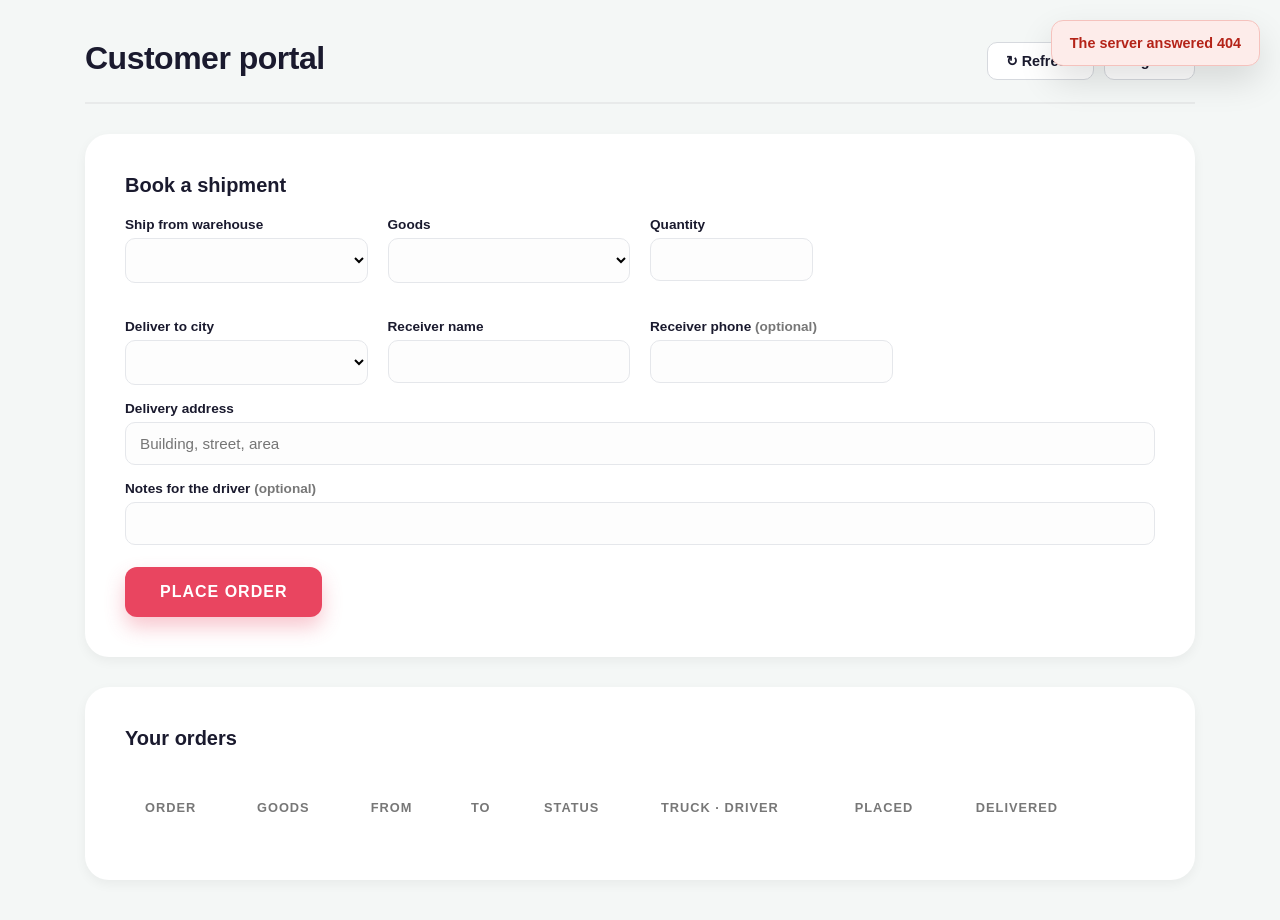
==== web/customer.html @ be1b3245 "Multi-warehouse redesign: orders, trips and logins in SQLite; real sign-up for managers, drivers and" ====
<!DOCTYPE html>
<html lang="en">
<head>
    <meta charset="UTF-8">
    <meta name="viewport" content="width=device-width, initial-scale=1.0">
    <title>Logistics ERP | Customer</title>
    <link rel="stylesheet" href="style.css">
    <style>
        .page { max-width: 1150px; margin: 0 auto; padding: 40px 20px; }
        .header { display: flex; justify-content: space-between; align-items: center; gap: 16px; border-bottom: 2px solid rgba(0,0,0,0.05); padding-bottom: 20px; margin-bottom: 30px; flex-wrap: wrap; }
        .header h1 { font-size: 2rem; color: var(--primary-dark); }
        .header p { margin-top: 5px; color: var(--text-muted); }
        .actions { display: flex; gap: 10px; }
        .results-section + .results-section { margin-top: 30px; }
        .quantity-row { display: flex; gap: 10px; align-items: center; }
        .quantity-row input { flex: 1; }
        .unit { font-weight: 700; color: var(--primary-dark); min-width: 70px; }
        .preview { font-weight: 700; color: var(--accent-red); }
        td { padding: 14px 16px; }
    </style>
</head>
<body>
    <div class="page">
        <header class="header">
            <div>
                <h1 id="company">Customer portal</h1>
                <p id="contact"></p>
            </div>
            <div class="actions">
                <button class="btn-secondary" id="refresh">↻ Refresh</button>
                <button class="btn-secondary" id="logout">Log out</button>
            </div>
        </header>

        <div class="results-section">
            <div class="section-head"><h2>Book a shipment</h2></div>
            <form id="order-form">
                <div class="form-grid">
                    <div class="field"><label for="o-warehouse">Ship from warehouse</label><select id="o-warehouse" required></select></div>
                    <div class="field"><label for="o-goods">Goods</label><select id="o-goods" required></select></div>
                    <div class="field">
                        <label for="o-quantity">Quantity</label>
                        <div class="quantity-row"><input id="o-quantity" type="number" min="0" step="1" required><span class="unit" id="o-unit"></span></div>
                        <span class="hint" id="o-preview"></span>
                    </div>
                    <div class="field wide"><span class="hint" id="o-handling"></span></div>
                    <div class="field"><label for="o-destination">Deliver to city</label><select id="o-destination" required></select></div>
                    <div class="field"><label for="o-receiver">Receiver name</label><input id="o-receiver" required maxlength="80"></div>
                    <div class="field"><label for="o-phone">Receiver phone <span class="muted">(optional)</span></label><input id="o-phone" type="tel" maxlength="20"></div>
                    <div class="field wide"><label for="o-address">Delivery address</label><input id="o-address" required maxlength="200" placeholder="Building, street, area"></div>
                    <div class="field wide"><label for="o-notes">Notes for the driver <span class="muted">(optional)</span></label><input id="o-notes" maxlength="300"></div>
                </div>
                <button class="btn-primary" type="submit" style="margin-top: 22px;">Place order</button>
                <div id="order-result"></div>
            </form>
        </div>

        <div class="results-section">
            <div class="section-head"><h2 id="orders-title">Your orders</h2></div>
            <div class="table-wrap">
                <table>
                    <thead><tr><th>Order</th><th>Goods</th><th>From</th><th>To</th><th>Status</th><th>Truck · driver</th><th>Placed</th><th>Delivered</th><th></th></tr></thead>
                    <tbody id="orders-body"></tbody>
                </table>
            </div>
        </div>
    </div>

    <script src="app.js"></script>
    <script>
        const $ = id => document.getElementById(id);
        const E = App.escape;
        let catalog = null, data = null;

        const selectedGoods = () => catalog.goods.find(g => g.code === $('o-goods').value);
        const selectedWarehouse = () => catalog.warehouses.find(w => String(w.id) === $('o-warehouse').value);

        // The goods type decides the unit (bags, bales, tonnes, cartons) and how kg and m³ follow from the quantity
        function updateGoods() {
            const goods = selectedGoods();
            if (!goods) return;
            $('o-unit').textContent = goods.unit + 's';
            $('o-quantity').step = goods.unit === 'tonne' ? '0.1' : '1';
            $('o-handling').textContent = `${goods.kg_per_unit} kg and ${goods.m3_per_unit} m³ per ${goods.unit} · travels in: ${goods.body_types.join(' or ')} trucks · ${goods.handling}`;
            updatePreview();
        }

        function updatePreview() {
            const goods = selectedGoods(), amount = Number($('o-quantity').value);
            $('o-preview').innerHTML = goods && amount > 0
                ? `<span class="preview">= ${App.formatNumber(amount * goods.kg_per_unit)} kg · ${App.formatNumber(amount * goods.m3_per_unit, 1)} m³</span>`
                : '';
        }

        // The destination can't be the warehouse's own city
        function updateDestinations() {
            const warehouse = selectedWarehouse(), current = $('o-destination').value;
            const cities = catalog.cities.filter(c => !warehouse || c !== warehouse.city);
            App.fillSelect($('o-destination'), cities, c => c, c => c, 'Choose a city');
            if (cities.includes(current)) $('o-destination').value = current;
        }

        async function load() {
            data = await App.api('/api/customer/dashboard');
            const company = data.company || {};
            $('company').textContent = company.name || 'Customer portal';
            $('contact').textContent = `${data.user.full_name} · ${company.city || ''}`;
            document.title = `${company.name || 'Customer'} | Logistics ERP`;
            renderOrders();
        }

        function renderOrders() {
            const orders = data.orders;
            $('orders-title').textContent = orders.length ? `Your orders (${orders.length})` : 'Your orders';
            $('orders-body').innerHTML = orders.length ? orders.map(o => `
                <tr>
                    <td><strong>#${o.id}</strong></td>
                    <td>${E(App.quantity(o.quantity, o.goods.unit))}<div class="hint">${E(o.goods.name)} · ${App.formatNumber(o.weight_kg)} kg</div></td>
                    <td>${E(o.warehouse.code)}<div class="hint">${E(o.warehouse.city)}</div></td>
                    <td>${E(o.destination_city)}<div class="hint">${E(o.receiver_name)}</div></td>
                    <td>${App.badge(o.status)}</td>
                    <td class="small">${o.trip ? `${E(o.trip.truck_plate)}<div class="hint">${E(o.trip.driver_name)} · ${App.formatNumber(o.trip.distance_km)} km</div>` : '—'}</td>
                    <td class="small">${App.formatDate(o.created_at)}</td>
                    <td class="small">${App.formatDate(o.delivered_at)}</td>
                    <td>${o.status === 'pending' ? `<button class="btn-secondary btn-small btn-danger" data-cancel="${o.id}">Cancel</button>` : ''}</td>
                </tr>`).join('') : '<tr><td colspan="9" class="empty">No orders yet. Book your first shipment above.</td></tr>';
        }

        $('orders-body').addEventListener('click', event => {
            const button = event.target.closest('[data-cancel]');
            if (!button) return;
            const id = Number(button.dataset.cancel);
            if (!confirm(`Cancel order #${id}?`)) return;
            App.busy(button, async () => {
                await App.api('/api/customer/orders/cancel', { order_id: id });
                App.notify(`Order #${id} cancelled`);
                await load();
            });
        });

        $('order-form').addEventListener('submit', event => {
            event.preventDefault();
            const button = event.target.querySelector('button[type=submit]');
            App.busy(button, async () => {
                const result = await App.api('/api/customer/orders', {
                    warehouse_id: $('o-warehouse').value, goods_code: $('o-goods').value, quantity: $('o-quantity').value,
                    destination_city: $('o-destination').value, delivery_address: $('o-address').value,
                    receiver_name: $('o-receiver').value, receiver_phone: $('o-phone').value, notes: $('o-notes').value,
                });
                $('order-result').innerHTML = `<p class="notice">Order <strong>#${result.id}</strong> placed:
                    ${App.formatNumber(result.weight_kg)} kg, ${App.formatNumber(result.volume_m3, 1)} m³.
                    Route ${result.path.map(E).join(' → ')} (${App.formatNumber(result.distance_km)} km). It waits for the warehouse to dispatch a truck.</p>`;
                ['o-quantity', 'o-receiver', 'o-phone', 'o-address', 'o-notes'].forEach(id => { $(id).value = ''; });
                updatePreview();
                await load();
            });
        });

        $('o-goods').addEventListener('change', updateGoods);
        $('o-quantity').addEventListener('input', updatePreview);
        $('o-warehouse').addEventListener('change', updateDestinations);
        $('logout').addEventListener('click', App.logout);
        $('refresh').addEventListener('click', event => App.busy(event.target, load));

        (async () => {
            try {
                catalog = await App.api('/api/catalog');
                App.fillSelect($('o-warehouse'), catalog.warehouses, w => w.id, w => `${w.code} · ${w.name} (${w.city})`);
                App.fillSelect($('o-goods'), catalog.goods, g => g.code, g => g.name);
                await load();
                // Start with the warehouse in the customer's own city, if there is one
                const local = catalog.warehouses.find(w => data.company && w.city === data.company.city);
                if (local) $('o-warehouse').value = String(local.id);
                updateDestinations();
                updateGoods();
            } catch (error) {
                App.notify(error.message, 'error');
            }
        })();
        setInterval(() => { if (!document.hidden && data) load().catch(() => {}); }, 30000);
    </script>
</body>
</html>
---- web/style.css ----
/* --- Global Variables & Advanced Reset --- */
:root {
    --primary-dark: #1a1a2e;
    --sidebar-bg: #16213e;
    --accent-red: #e94560;
    --accent-glow: rgba(233, 69, 96, 0.3);
    --bg-light: #f4f7f6;
    --glass-white: rgba(255, 255, 255, 0.85);
    --text-main: #333;
    --text-muted: #777;
    --success-green: #27ae60;
    --shadow-sm: 0 4px 12px rgba(0, 0, 0, 0.05);
    --shadow-lg: 0 15px 35px rgba(0, 0, 0, 0.12);
    --transition: all 0.4s cubic-bezier(0.165, 0.84, 0.44, 1);
}

* {
    margin: 0;
    padding: 0;
    box-sizing: border-box;
    transition: var(--transition);
}

body {
    font-family: 'Inter', 'Segoe UI', Helvetica, Arial, sans-serif;
    background-color: var(--bg-light);
    color: var(--text-main);
    overflow-x: hidden;
}

/* --- Layout Structure --- */
.container {
    display: flex;
    min-height: 100vh;
}

/* --- Sidebar Navigation (Glassmorphism Sidebar) --- */
.sidebar {
    width: 280px;
    background: linear-gradient(180deg, var(--sidebar-bg) 0%, var(--primary-dark) 100%);
    color: white;
    padding: 40px 25px;
    display: flex;
    flex-direction: column;
    position: fixed;
    height: 100vh;
    box-shadow: 4px 0 25px rgba(0,0,0,0.2);
    z-index: 100;
}

.sidebar h2 {
    font-size: 1.4rem;
    color: var(--accent-red);
    text-transform: uppercase;
    letter-spacing: 2px;
    margin-bottom: 50px;
    text-align: center;
    text-shadow: 0 0 10px var(--accent-glow);
}

.sidebar ul {
    list-style: none;
}

.nav-item {
    padding: 16px 20px;
    margin-bottom: 12px;
    border-radius: 12px;
    cursor: pointer;
    font-weight: 500;
    display: flex;
    align-items: center;
    color: #a2a8d3;
    border: 1px solid transparent;
}

.nav-item:hover {
    background: rgba(255, 255, 255, 0.05);
    color: white;
    transform: translateX(8px);
    border-color: rgba(255, 255, 255, 0.1);
}

.nav-item.active {
    background: var(--accent-red);
    color: white;
    box-shadow: 0 8px 20px var(--accent-glow);
}

.mentor-note {
    margin-top: auto;
    background: rgba(233, 69, 96, 0.05);
    padding: 20px;
    border-radius: 15px;
    font-size: 0.85rem;
    border: 1px solid rgba(233, 69, 96, 0.2);
    line-height: 1.5;
}

/* --- Main Content Area --- */
.content {
    flex: 1;
    min-width: 0; /* lets the column shrink on small screens; wide tables then scroll inside .table-wrap */
    margin-left: 280px; /* Offset for fixed sidebar */
    padding: 50px;
    max-width: 1300px;
}

header {
    margin-bottom: 50px;
    display: flex;
    justify-content: space-between;
    align-items: center;
}

header h1 {
    font-size: 2.2rem;
    font-weight: 800;
    color: var(--primary-dark);
    letter-spacing: -0.5px;
}

/* --- View Sections Animations --- */
.view-section {
    animation: reveal 0.7s cubic-bezier(0.19, 1, 0.22, 1) forwards;
}

@keyframes reveal {
    from { opacity: 0; transform: translateY(40px); }
    to { opacity: 1; transform: translateY(0); }
}

/* --- Stats Cards (Glassmorphism Effect) --- */
.stats-grid {
    display: grid;
    grid-template-columns: repeat(auto-fit, minmax(300px, 1fr));
    gap: 30px;
    margin-bottom: 50px;
}

.stat-card {
    background: var(--glass-white);
    backdrop-filter: blur(12px);
    -webkit-backdrop-filter: blur(12px);
    padding: 30px;
    border-radius: 24px;
    border: 1px solid rgba(255, 255, 255, 0.4);
    box-shadow: var(--shadow-sm);
    text-align: left;
    position: relative;
    overflow: hidden;
}

.stat-card::after {
    content: '';
    position: absolute;
    top: 0; left: 0; width: 100%; height: 4px;
    background: var(--accent-red);
    opacity: 0;
    transition: 0.3s;
}

.stat-card:hover {
    transform: translateY(-10px);
    box-shadow: var(--shadow-lg);
}

.stat-card:hover::after {
    opacity: 1;
}

.stat-card h3 {
    font-size: 0.95rem;
    color: var(--text-muted);
    margin-bottom: 12px;
    text-transform: uppercase;
    letter-spacing: 1px;
}

.stat-value {
    font-size: 2.8rem;
    font-weight: 900;
    color: var(--primary-dark);
    margin-bottom: 8px;
}

.trend {
    font-size: 0.9rem;
    color: var(--success-green);
    font-weight: 700;
    display: flex;
    align-items: center;
    gap: 5px;
}

/* --- Tables & Modern Lists --- */
.results-section {
    background: white;
    padding: 40px;
    border-radius: 24px;
    box-shadow: var(--shadow-sm);
}

table {
    width: 100%;
    border-collapse: separate;
    border-spacing: 0 10px;
    margin-top: 25px;
}

th {
    text-align: left;
    padding: 15px 20px;
    color: var(--text-muted);
    font-weight: 600;
    text-transform: uppercase;
    font-size: 0.8rem;
    letter-spacing: 1px;
}

td {
    padding: 20px;
    background: #fcfcfc;
    border-top: 1px solid #f0f0f0;
    border-bottom: 1px solid #f0f0f0;
}

td:first-child { border-left: 1px solid #f0f0f0; border-radius: 12px 0 0 12px; }
td:last-child { border-right: 1px solid #f0f0f0; border-radius: 0 12px 12px 0; }

tr:hover td {
    background: #fff;
    border-color: var(--accent-red);
}

.tag {
    background: rgba(39, 174, 96, 0.1);
    color: var(--success-green);
    padding: 6px 16px;
    border-radius: 30px;
    font-size: 0.75rem;
    font-weight: 800;
}

/* --- Algorithm Analysis (The Verdict) --- */
.verdict-box {
    margin-top: 35px;
    background: linear-gradient(135deg, var(--primary-dark) 0%, #2a2a4e 100%);
    color: white;
    padding: 30px;
    border-radius: 20px;
    text-align: center;
    position: relative;
    border-left: 6px solid var(--accent-red);
    box-shadow: 0 12px 24px rgba(0,0,0,0.2);
}

.comparison-grid {
    display: grid;
    grid-template-columns: 1fr 1fr;
    gap: 30px;
    margin-top: 30px;
}

.comp-card {
    background: #fff;
    padding: 30px;
    border-radius: 18px;
    border: 1px solid #eee;
    transition: 0.3s;
}

.comp-card.best {
    border: 2.5px solid var(--accent-red);
    background: #fffafa;
}

.dist {
    font-size: 2.4rem;
    font-weight: 900;
    display: block;
    color: var(--primary-dark);
    margin: 15px 0;
}

.comp-card.best .dist {
    color: var(--accent-red);
}

/* --- Buttons --- */
.btn-primary {
    background: var(--accent-red);
    color: white;
    border: none;
    padding: 16px 35px;
    border-radius: 12px;
    cursor: pointer;
    font-weight: 700;
    font-size: 1rem;
    box-shadow: 0 10px 20px var(--accent-glow);
    text-transform: uppercase;
    letter-spacing: 1px;
}

.btn-primary:hover {
    background: #c72c41;
    transform: translateY(-3px) scale(1.02);
    box-shadow: 0 15px 30px var(--accent-glow);
}

/* --- Custom Scrollbar --- */
::-webkit-scrollbar { width: 8px; }
::-webkit-scrollbar-track { background: var(--bg-light); }
::-webkit-scrollbar-thumb { 
    background: #ccc; 
    border-radius: 10px; 
}
::-webkit-scrollbar-thumb:hover { background: var(--accent-red); }

/* --- Shared components: badges, forms, notifications --- */
.badge {
    display: inline-block;
    padding: 5px 12px;
    border-radius: 30px;
    font-size: 0.75rem;
    font-weight: 700;
    white-space: nowrap;
}
.badge-ok { background: rgba(39, 174, 96, 0.12); color: #1e8449; }
.badge-info { background: rgba(52, 152, 219, 0.12); color: #1f6fa8; }
.badge-warn { background: rgba(243, 156, 18, 0.15); color: #b9770e; }
.badge-muted { background: #eef0f2; color: #6b7280; }

.toast-area {
    position: fixed;
    top: 20px;
    right: 20px;
    z-index: 1000;
    display: flex;
    flex-direction: column;
    gap: 10px;
    max-width: 420px;
}
.toast {
    padding: 14px 18px;
    border-radius: 12px;
    font-weight: 600;
    font-size: 0.9rem;
    cursor: pointer;
    box-shadow: var(--shadow-lg);
    background: #e8f8ef;
    color: #1e8449;
    border: 1px solid #b7e4c7;
}
.toast-error { background: #fdecea; color: #b42318; border-color: #f5c2bd; }
.toast-info { background: #eaf3fb; color: #1f6fa8; border-color: #bcd9f0; }

.section-head {
    display: flex;
    justify-content: space-between;
    align-items: center;
    gap: 16px;
    flex-wrap: wrap;
}
.section-head h2 { font-size: 1.25rem; color: var(--primary-dark); }

.form-grid {
    display: grid;
    grid-template-columns: repeat(auto-fit, minmax(220px, 1fr));
    gap: 16px 20px;
    margin-top: 20px;
}
.field { display: flex; flex-direction: column; gap: 6px; }
.field.wide { grid-column: 1 / -1; }
.field label { font-weight: 600; font-size: 0.85rem; color: var(--primary-dark); }
.field input, .field select, .field textarea {
    padding: 12px 14px;
    border: 1.5px solid #e5e7eb;
    border-radius: 10px;
    font-size: 0.95rem;
    font-family: inherit;
    background: #fdfdfd;
    width: 100%;
}
.field input:focus, .field select:focus, .field textarea:focus { outline: none; border-color: var(--accent-red); background: #fff; }
.hint { font-size: 0.8rem; color: var(--text-muted); line-height: 1.4; }

.btn-secondary {
    background: #fff;
    color: var(--primary-dark);
    border: 1.5px solid #d6d9de;
    padding: 10px 18px;
    border-radius: 10px;
    cursor: pointer;
    font-weight: 600;
    font-size: 0.9rem;
}
.btn-secondary:hover { border-color: var(--accent-red); color: var(--accent-red); }
.btn-small { padding: 6px 12px; font-size: 0.8rem; border-radius: 8px; }
.btn-danger { color: #b42318; }
button:disabled { opacity: 0.55; cursor: wait; }

.muted { color: var(--text-muted); }
.small { font-size: 0.82rem; }
.empty { padding: 40px; text-align: center; color: #9aa0a6; font-style: italic; }
.table-wrap { overflow-x: auto; }
.route { font-size: 0.85rem; color: #4b5563; }
.notice {
    margin-top: 18px;
    padding: 14px 18px;
    border-radius: 12px;
    background: #f6f7fb;
    border: 1px solid #e5e7eb;
    font-size: 0.9rem;
    line-height: 1.6;
}

/* Small screens: the sidebar shrinks to its icons (labels and the user card are hidden) */
@media (max-width: 992px) {
    .sidebar { width: 80px; padding: 20px 10px; }
    .sidebar h2, .sidebar .nav-item .label, .sidebar .sidebar-info, .mentor-note { display: none; }
    .nav-item { justify-content: center; }
    .content { margin-left: 80px; padding: 30px 20px; }
    header h1 { font-size: 1.6rem; }
    .results-section { padding: 24px 18px; }
}
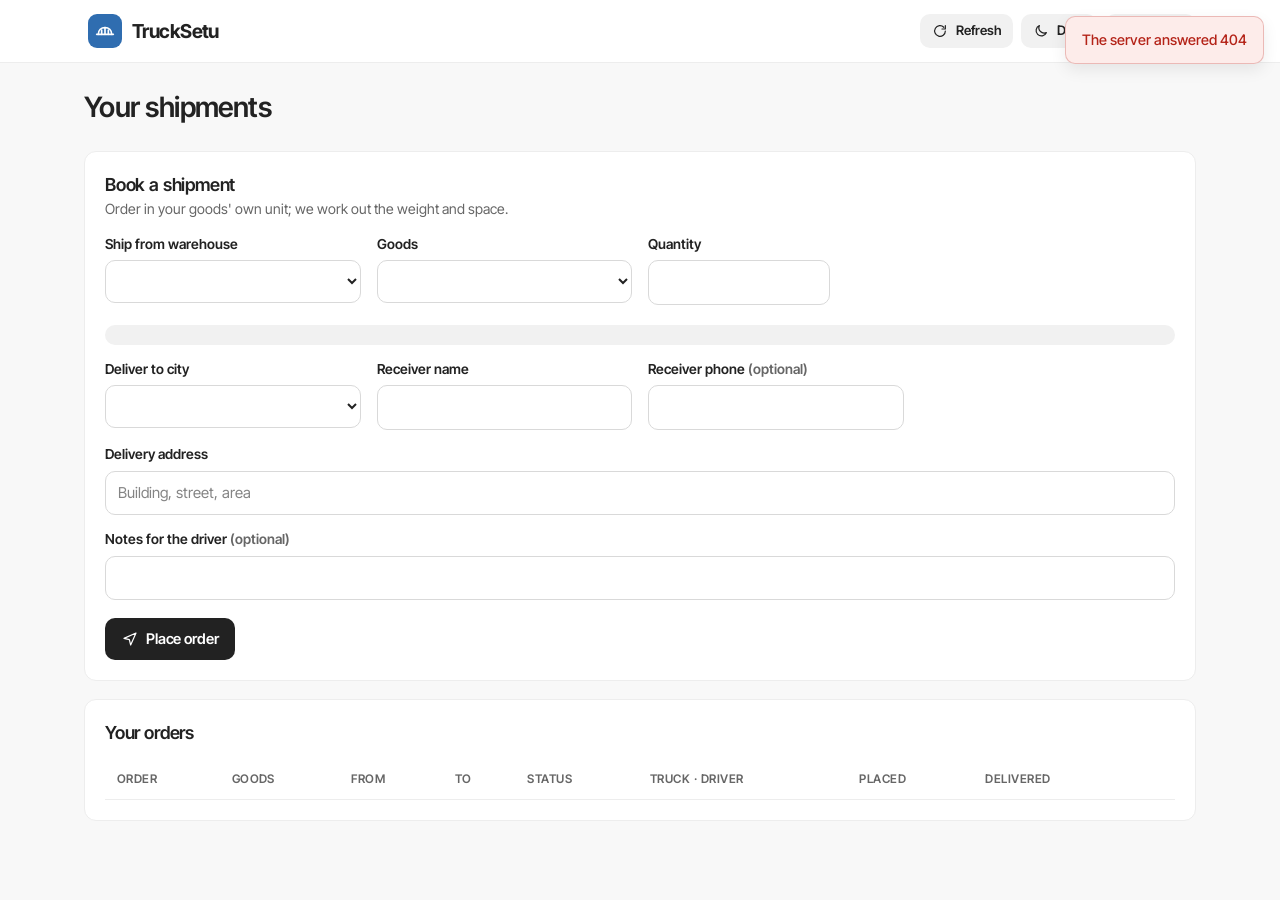
==== commit a64788c3: "Restyle as TruckSetu: Inter Tight, black and white with a blue accent, rounded boxes, line icons, da" ====
--- a/web/customer.html
+++ b/web/customer.html
@@ -3,37 +3,37 @@
 <head>
     <meta charset="UTF-8">
     <meta name="viewport" content="width=device-width, initial-scale=1.0">
-    <title>Logistics ERP | Customer</title>
+    <title>TruckSetu | Customer</title>
+    <script>try { if (localStorage.getItem('trucksetu-theme') === 'dark') document.documentElement.dataset.theme = 'dark'; } catch (e) {}</script>
+    <link rel="preconnect" href="https://fonts.googleapis.com">
+    <link rel="preconnect" href="https://fonts.gstatic.com" crossorigin>
+    <link rel="stylesheet" href="https://fonts.googleapis.com/css2?family=Inter+Tight:wght@400;500;600;700&display=swap">
     <link rel="stylesheet" href="style.css">
     <style>
-        .page { max-width: 1150px; margin: 0 auto; padding: 40px 20px; }
-        .header { display: flex; justify-content: space-between; align-items: center; gap: 16px; border-bottom: 2px solid rgba(0,0,0,0.05); padding-bottom: 20px; margin-bottom: 30px; flex-wrap: wrap; }
-        .header h1 { font-size: 2rem; color: var(--primary-dark); }
-        .header p { margin-top: 5px; color: var(--text-muted); }
-        .actions { display: flex; gap: 10px; }
-        .results-section + .results-section { margin-top: 30px; }
         .quantity-row { display: flex; gap: 10px; align-items: center; }
-        .quantity-row input { flex: 1; }
-        .unit { font-weight: 700; color: var(--primary-dark); min-width: 70px; }
-        .preview { font-weight: 700; color: var(--accent-red); }
-        td { padding: 14px 16px; }
+        .quantity-row input { flex: 1; min-width: 0; }
+        .unit { font-weight: 600; min-width: 64px; }
+        .preview { font-weight: 600; color: var(--blue); }
+        .goods-note { background: var(--box); border-radius: var(--radius); padding: 10px 12px; }
     </style>
 </head>
 <body>
-    <div class="page">
-        <header class="header">
-            <div>
-                <h1 id="company">Customer portal</h1>
-                <p id="contact"></p>
+    <header class="topbar">
+        <div class="topbar-inner">
+            <a class="brand" href="/customer.html"><span class="brand-mark"><svg class="icon" aria-hidden="true"><use href="#i-bridge"/></svg></span><span class="brand-name">TruckSetu</span></a>
+            <div class="topbar-actions">
+                <button class="btn btn-secondary btn-small" id="refresh"><svg class="icon" aria-hidden="true"><use href="#i-refresh"/></svg>Refresh</button>
+                <button class="btn btn-secondary btn-small" data-theme-toggle></button>
+                <button class="btn btn-secondary btn-small" id="logout"><svg class="icon" aria-hidden="true"><use href="#i-logout"/></svg>Log out</button>
             </div>
-            <div class="actions">
-                <button class="btn-secondary" id="refresh">↻ Refresh</button>
-                <button class="btn-secondary" id="logout">Log out</button>
-            </div>
-        </header>
+        </div>
+    </header>
 
-        <div class="results-section">
-            <div class="section-head"><h2>Book a shipment</h2></div>
+    <main class="page-wrap">
+        <div class="page-head"><div><h1 id="company">Your shipments</h1><p id="contact"></p></div></div>
+
+        <section class="panel">
+            <div class="panel-head"><div><h2>Book a shipment</h2><p>Order in your goods' own unit; we work out the weight and space.</p></div></div>
             <form id="order-form">
                 <div class="form-grid">
                     <div class="field"><label for="o-warehouse">Ship from warehouse</label><select id="o-warehouse" required></select></div>
@@ -43,28 +43,28 @@
                         <div class="quantity-row"><input id="o-quantity" type="number" min="0" step="1" required><span class="unit" id="o-unit"></span></div>
                         <span class="hint" id="o-preview"></span>
                     </div>
-                    <div class="field wide"><span class="hint" id="o-handling"></span></div>
+                    <div class="field wide"><span class="hint goods-note" id="o-handling"></span></div>
                     <div class="field"><label for="o-destination">Deliver to city</label><select id="o-destination" required></select></div>
                     <div class="field"><label for="o-receiver">Receiver name</label><input id="o-receiver" required maxlength="80"></div>
                     <div class="field"><label for="o-phone">Receiver phone <span class="muted">(optional)</span></label><input id="o-phone" type="tel" maxlength="20"></div>
                     <div class="field wide"><label for="o-address">Delivery address</label><input id="o-address" required maxlength="200" placeholder="Building, street, area"></div>
                     <div class="field wide"><label for="o-notes">Notes for the driver <span class="muted">(optional)</span></label><input id="o-notes" maxlength="300"></div>
                 </div>
-                <button class="btn-primary" type="submit" style="margin-top: 22px;">Place order</button>
+                <div class="form-actions"><button class="btn btn-primary" type="submit"><svg class="icon" aria-hidden="true"><use href="#i-send"/></svg>Place order</button></div>
                 <div id="order-result"></div>
             </form>
-        </div>
+        </section>
 
-        <div class="results-section">
-            <div class="section-head"><h2 id="orders-title">Your orders</h2></div>
+        <section class="panel">
+            <div class="panel-head"><h2 id="orders-title">Your orders</h2></div>
             <div class="table-wrap">
                 <table>
                     <thead><tr><th>Order</th><th>Goods</th><th>From</th><th>To</th><th>Status</th><th>Truck · driver</th><th>Placed</th><th>Delivered</th><th></th></tr></thead>
                     <tbody id="orders-body"></tbody>
                 </table>
             </div>
-        </div>
-    </div>
+        </section>
+    </main>
 
     <script src="app.js"></script>
     <script>
@@ -81,7 +81,7 @@
             if (!goods) return;
             $('o-unit').textContent = goods.unit + 's';
             $('o-quantity').step = goods.unit === 'tonne' ? '0.1' : '1';
-            $('o-handling').textContent = `${goods.kg_per_unit} kg and ${goods.m3_per_unit} m³ per ${goods.unit} · travels in: ${goods.body_types.join(' or ')} trucks · ${goods.handling}`;
+            $('o-handling').textContent = `${goods.kg_per_unit} kg and ${goods.m3_per_unit} m³ per ${goods.unit} · travels in ${goods.body_types.join(' or ')} trucks · ${goods.handling}`;
             updatePreview();
         }
 
@@ -103,9 +103,9 @@
         async function load() {
             data = await App.api('/api/customer/dashboard');
             const company = data.company || {};
-            $('company').textContent = company.name || 'Customer portal';
+            $('company').textContent = company.name || 'Your shipments';
             $('contact').textContent = `${data.user.full_name} · ${company.city || ''}`;
-            document.title = `${company.name || 'Customer'} | Logistics ERP`;
+            document.title = `${company.name || 'Customer'} | TruckSetu`;
             renderOrders();
         }
 
@@ -115,14 +115,14 @@
             $('orders-body').innerHTML = orders.length ? orders.map(o => `
                 <tr>
                     <td><strong>#${o.id}</strong></td>
-                    <td>${E(App.quantity(o.quantity, o.goods.unit))}<div class="hint">${E(o.goods.name)} · ${App.formatNumber(o.weight_kg)} kg</div></td>
-                    <td>${E(o.warehouse.code)}<div class="hint">${E(o.warehouse.city)}</div></td>
-                    <td>${E(o.destination_city)}<div class="hint">${E(o.receiver_name)}</div></td>
+                    <td>${E(App.quantity(o.quantity, o.goods.unit))}<span class="sub">${E(o.goods.name)} · ${App.formatNumber(o.weight_kg)} kg</span></td>
+                    <td><span class="nowrap">${E(o.warehouse.code)}</span><span class="sub">${E(o.warehouse.city)}</span></td>
+                    <td>${E(o.destination_city)}<span class="sub">${E(o.receiver_name)}</span></td>
                     <td>${App.badge(o.status)}</td>
-                    <td class="small">${o.trip ? `${E(o.trip.truck_plate)}<div class="hint">${E(o.trip.driver_name)} · ${App.formatNumber(o.trip.distance_km)} km</div>` : '—'}</td>
+                    <td class="small">${o.trip ? `<span class="nowrap">${E(o.trip.truck_plate)}</span><span class="sub">${E(o.trip.driver_name)} · ${App.formatNumber(o.trip.distance_km)} km</span>` : '—'}</td>
                     <td class="small">${App.formatDate(o.created_at)}</td>
                     <td class="small">${App.formatDate(o.delivered_at)}</td>
-                    <td>${o.status === 'pending' ? `<button class="btn-secondary btn-small btn-danger" data-cancel="${o.id}">Cancel</button>` : ''}</td>
+                    <td class="actions-cell">${o.status === 'pending' ? `<button class="btn btn-secondary btn-small btn-danger" data-cancel="${o.id}">Cancel</button>` : ''}</td>
                 </tr>`).join('') : '<tr><td colspan="9" class="empty">No orders yet. Book your first shipment above.</td></tr>';
         }
 
@@ -160,7 +160,7 @@
         $('o-quantity').addEventListener('input', updatePreview);
         $('o-warehouse').addEventListener('change', updateDestinations);
         $('logout').addEventListener('click', App.logout);
-        $('refresh').addEventListener('click', event => App.busy(event.target, load));
+        $('refresh').addEventListener('click', event => App.busy(event.currentTarget, load));
 
         (async () => {
             try {
--- a/web/style.css
+++ b/web/style.css
@@ -1,426 +1,361 @@
-/* --- Global Variables & Advanced Reset --- */
+/* =========================================================================
+   TruckSetu design system
+   Black and white with one blue accent, Inter Tight, rounded boxes, 200 ms motion.
+   Every colour is a token: the light set on :root, the dark set on [data-theme="dark"]
+   (switched by the toggle button and remembered per browser).
+   ========================================================================= */
 :root {
-    --primary-dark: #1a1a2e;
-    --sidebar-bg: #16213e;
-    --accent-red: #e94560;
-    --accent-glow: rgba(233, 69, 96, 0.3);
-    --bg-light: #f4f7f6;
-    --glass-white: rgba(255, 255, 255, 0.85);
-    --text-main: #333;
-    --text-muted: #777;
-    --success-green: #27ae60;
-    --shadow-sm: 0 4px 12px rgba(0, 0, 0, 0.05);
-    --shadow-lg: 0 15px 35px rgba(0, 0, 0, 0.12);
-    --transition: all 0.4s cubic-bezier(0.165, 0.84, 0.44, 1);
-}
-
-* {
-    margin: 0;
-    padding: 0;
-    box-sizing: border-box;
-    transition: var(--transition);
-}
-
+    --font: "Inter Tight", system-ui, -apple-system, "Segoe UI", Roboto, sans-serif;
+
+    --page: #F8F8F8;          /* page background */
+    --surface: #FFFFFF;       /* cards, tables, sidebar */
+    --box: #F1F1F1;           /* grey rounded boxes: menu items, chips, secondary buttons */
+    --box-hover: #E8E8E8;
+    --line: #EDEDED;          /* thin dividers */
+    --line-strong: #D9D9D9;   /* input borders */
+    --text: #222222;
+    --muted: #666666;
+    --ink: #222222;           /* main buttons and the active menu box */
+    --on-ink: #FFFFFF;
+    --blue: #2F6DB0;          /* the one accent: logo, links, focus, "on a trip", map routes */
+    --blue-soft: #E8F0FA;
+    --ok: #2F6B4C;     --ok-soft: #E6F2EA;
+    --warn: #8A5A1E;   --warn-soft: #F7EDDD;
+    --danger: #B42318; --danger-soft: #FDECEA;
+    --neutral: #555555; --neutral-soft: #EFEFEF;
+
+    /* Network map */
+    --map-road: #DEDEDE;
+    --map-city: #BDBDBD;
+    --map-label: #666666;
+    --map-origin: #222222;
+    --map-dest: #B7791F;
+
+    /* Login illustration */
+    --art-sky-top: #E9EFF6;
+    --art-sky-bottom: #F7F9FB;
+    --art-sun: #F3E3BF;
+    --art-hill-far: #DFE5EC;
+    --art-hill-near: #CDD6E0;
+    --art-road: #3A3F46;
+    --art-road-line: #F4F4F4;
+    --art-trailer: #FFFFFF;
+    --art-dark: #2A2F36;
+    --art-window: #DCE8F5;
+    --art-hub: #C9CFD6;
+
+    --radius: 10px;           /* buttons, inputs, chips, menu items */
+    --radius-card: 12px;      /* cards and panels */
+    --speed: 200ms;
+    --shadow-hover: 0 6px 16px rgba(0, 0, 0, 0.08);
+    color-scheme: light;
+}
+
+:root[data-theme="dark"] {
+    --page: #121212;
+    --surface: #1B1B1B;
+    --box: #252525;
+    --box-hover: #2F2F2F;
+    --line: #2A2A2A;
+    --line-strong: #3A3A3A;
+    --text: #EDEDED;
+    --muted: #A3A3A3;
+    --ink: #EDEDED;
+    --on-ink: #121212;
+    --blue: #6EA8E6;
+    --blue-soft: #1B2A3D;
+    --ok: #86D3AA;     --ok-soft: #16301F;
+    --warn: #F0C27E;   --warn-soft: #36280F;
+    --danger: #F4A49B; --danger-soft: #3A1714;
+    --neutral: #BDBDBD; --neutral-soft: #2A2A2A;
+
+    --map-road: #333333;
+    --map-city: #555555;
+    --map-label: #A3A3A3;
+    --map-origin: #EDEDED;
+    --map-dest: #F0C27E;
+
+    --art-sky-top: #1A222C;
+    --art-sky-bottom: #12161B;
+    --art-sun: #3B3424;
+    --art-hill-far: #222A33;
+    --art-hill-near: #2A333E;
+    --art-road: #0C0E11;
+    --art-road-line: #5A5F66;
+    --art-trailer: #D8DDE3;
+    --art-dark: #4A5058;      /* wheels and chassis: lighter than the night road so they stay visible */
+    --art-window: #9FC3EA;
+    --art-hub: #A3A9B1;
+
+    --shadow-hover: 0 6px 16px rgba(0, 0, 0, 0.45);
+    color-scheme: dark;
+}
+
+/* --- Base --- */
+*, *::before, *::after { box-sizing: border-box; margin: 0; padding: 0; }
+html { -webkit-text-size-adjust: 100%; }
 body {
-    font-family: 'Inter', 'Segoe UI', Helvetica, Arial, sans-serif;
-    background-color: var(--bg-light);
-    color: var(--text-main);
-    overflow-x: hidden;
-}
-
-/* --- Layout Structure --- */
-.container {
-    display: flex;
-    min-height: 100vh;
-}
-
-/* --- Sidebar Navigation (Glassmorphism Sidebar) --- */
+    font-family: var(--font);
+    font-size: 15px;
+    line-height: 1.5;
+    color: var(--text);
+    background: var(--page);
+    -webkit-font-smoothing: antialiased;
+}
+h1 { font-size: 1.75rem; font-weight: 600; letter-spacing: -0.02em; line-height: 1.2; text-wrap: balance; }
+h2 { font-size: 1.12rem; font-weight: 600; letter-spacing: -0.01em; }
+h3 { font-size: 1rem; font-weight: 600; }
+a { color: var(--blue); text-decoration: none; }
+a:hover { text-decoration: underline; }
+button, input, select, textarea { font: inherit; color: inherit; }
+:focus-visible { outline: 2px solid var(--blue); outline-offset: 2px; }
+[hidden] { display: none !important; }
+.icon { width: 18px; height: 18px; flex: none; fill: none; stroke: currentColor; stroke-width: 1.8; stroke-linecap: round; stroke-linejoin: round; }
+.muted { color: var(--muted); }
+.small { font-size: 0.84rem; }
+.num { font-variant-numeric: tabular-nums; }
+.nowrap, td.num { white-space: nowrap; }  /* numbers and number plates stay on one line */
+
+/* --- App layout: sidebar + content --- */
+.app { display: flex; min-height: 100vh; }
 .sidebar {
-    width: 280px;
-    background: linear-gradient(180deg, var(--sidebar-bg) 0%, var(--primary-dark) 100%);
-    color: white;
-    padding: 40px 25px;
+    width: 252px;
+    flex: none;
+    position: sticky;
+    top: 0;
+    height: 100vh;
+    overflow-y: auto;
+    background: var(--surface);
+    border-right: 1px solid var(--line);
+    padding: 20px 14px;
     display: flex;
     flex-direction: column;
-    position: fixed;
-    height: 100vh;
-    box-shadow: 4px 0 25px rgba(0,0,0,0.2);
-    z-index: 100;
-}
-
-.sidebar h2 {
-    font-size: 1.4rem;
-    color: var(--accent-red);
-    text-transform: uppercase;
-    letter-spacing: 2px;
-    margin-bottom: 50px;
-    text-align: center;
-    text-shadow: 0 0 10px var(--accent-glow);
-}
-
-.sidebar ul {
-    list-style: none;
-}
-
+    gap: 18px;
+}
+.content { flex: 1; min-width: 0; padding: 28px 32px 56px; max-width: 1320px; }
+
+/* --- Brand --- */
+.brand { display: flex; align-items: center; gap: 10px; padding: 2px 4px; color: var(--text); }
+.brand:hover { text-decoration: none; }
+.brand-mark { width: 34px; height: 34px; border-radius: 9px; background: var(--blue); color: #FFFFFF; display: grid; place-items: center; flex: none; }
+:root[data-theme="dark"] .brand-mark { color: #0B1622; }
+.brand-mark .icon { width: 20px; height: 20px; stroke-width: 2; }
+.brand-name { font-size: 1.2rem; font-weight: 700; letter-spacing: -0.03em; }
+
+.sidebar-info { padding: 10px 12px; border: 1px solid var(--line); border-radius: var(--radius); }
+.sidebar-info .code { font-weight: 600; letter-spacing: -0.01em; }
+.sidebar-info .name { color: var(--muted); font-size: 0.84rem; }
+
+/* --- Menu: grey rounded boxes, the active one solid --- */
+.nav { display: grid; gap: 6px; }
 .nav-item {
-    padding: 16px 20px;
-    margin-bottom: 12px;
-    border-radius: 12px;
-    cursor: pointer;
-    font-weight: 500;
     display: flex;
     align-items: center;
-    color: #a2a8d3;
+    gap: 10px;
+    width: 100%;
+    padding: 10px 12px;
+    border: 0;
+    border-radius: var(--radius);
+    background: var(--box);
+    color: var(--text);
+    font-weight: 500;
+    letter-spacing: -0.01em;
+    text-align: left;
+    cursor: pointer;
+    transition: background-color var(--speed) ease-out, color var(--speed) ease-out;
+}
+.nav-item:hover { background: var(--box-hover); }
+.nav-item.active { background: var(--ink); color: var(--on-ink); }
+.nav-item .count {
+    margin-left: auto;
+    border: 1px solid currentColor;
+    border-radius: 5px;
+    padding: 0 5px;
+    font-size: 0.72rem;
+    font-weight: 600;
+    line-height: 1.5;
+    font-variant-numeric: tabular-nums;
+}
+.nav-item .count:empty { display: none; }
+
+.sidebar-footer { margin-top: auto; display: grid; gap: 8px; }
+.user-box { padding: 10px 12px; border-radius: var(--radius); background: var(--box); }
+.user-box .name { font-weight: 600; }
+.user-box .login { color: var(--muted); font-size: 0.84rem; }
+.footer-actions { display: flex; gap: 8px; }
+.footer-actions .btn { flex: 1; }
+
+/* --- Top bar (driver and customer pages) --- */
+.topbar {
+    position: sticky;
+    top: 0;
+    z-index: 50;
+    background: var(--surface);
+    border-bottom: 1px solid var(--line);
+}
+.topbar-inner { max-width: 1160px; margin: 0 auto; padding: 12px 24px; display: flex; align-items: center; justify-content: space-between; gap: 16px; }
+.topbar-actions { display: flex; align-items: center; gap: 8px; flex-wrap: wrap; }
+.page-wrap { max-width: 1160px; margin: 0 auto; padding: 28px 24px 56px; }
+
+/* --- Page header --- */
+.page-head { display: flex; justify-content: space-between; align-items: flex-end; gap: 16px; flex-wrap: wrap; margin-bottom: 22px; }
+.page-head p { color: var(--muted); margin-top: 4px; }
+
+/* --- Panels and stat cards --- */
+.panel { background: var(--surface); border: 1px solid var(--line); border-radius: var(--radius-card); padding: 20px; min-width: 0; }
+.panel + .panel { margin-top: 18px; }
+.panel-head { display: flex; justify-content: space-between; align-items: center; gap: 12px; flex-wrap: wrap; margin-bottom: 14px; }
+.panel-head p { color: var(--muted); font-size: 0.88rem; }
+
+.stats { display: grid; grid-template-columns: repeat(auto-fit, minmax(170px, 1fr)); gap: 12px; margin-bottom: 18px; }
+.stat {
+    background: var(--surface);
+    border: 1px solid var(--line);
+    border-radius: var(--radius-card);
+    padding: 16px;
+    transition: transform var(--speed) ease-out, box-shadow var(--speed) ease-out;
+}
+.stat:hover { transform: translateY(-2px); box-shadow: var(--shadow-hover); }
+.stat-label { color: var(--muted); font-size: 0.84rem; font-weight: 500; }
+.stat-value { font-size: 1.9rem; font-weight: 600; letter-spacing: -0.03em; line-height: 1.2; margin-top: 6px; font-variant-numeric: tabular-nums; }
+.stat-value .of { font-size: 1rem; font-weight: 500; color: var(--muted); letter-spacing: 0; }
+.stat-hint { color: var(--muted); font-size: 0.8rem; margin-top: 2px; }
+
+/* --- Buttons --- */
+.btn {
+    display: inline-flex;
+    align-items: center;
+    justify-content: center;
+    gap: 8px;
+    padding: 9px 16px;
     border: 1px solid transparent;
-}
-
-.nav-item:hover {
-    background: rgba(255, 255, 255, 0.05);
-    color: white;
-    transform: translateX(8px);
-    border-color: rgba(255, 255, 255, 0.1);
-}
-
-.nav-item.active {
-    background: var(--accent-red);
-    color: white;
-    box-shadow: 0 8px 20px var(--accent-glow);
-}
-
-.mentor-note {
-    margin-top: auto;
-    background: rgba(233, 69, 96, 0.05);
-    padding: 20px;
-    border-radius: 15px;
-    font-size: 0.85rem;
-    border: 1px solid rgba(233, 69, 96, 0.2);
-    line-height: 1.5;
-}
-
-/* --- Main Content Area --- */
-.content {
-    flex: 1;
-    min-width: 0; /* lets the column shrink on small screens; wide tables then scroll inside .table-wrap */
-    margin-left: 280px; /* Offset for fixed sidebar */
-    padding: 50px;
-    max-width: 1300px;
-}
-
-header {
-    margin-bottom: 50px;
-    display: flex;
-    justify-content: space-between;
-    align-items: center;
-}
-
-header h1 {
-    font-size: 2.2rem;
-    font-weight: 800;
-    color: var(--primary-dark);
-    letter-spacing: -0.5px;
-}
-
-/* --- View Sections Animations --- */
-.view-section {
-    animation: reveal 0.7s cubic-bezier(0.19, 1, 0.22, 1) forwards;
-}
-
-@keyframes reveal {
-    from { opacity: 0; transform: translateY(40px); }
-    to { opacity: 1; transform: translateY(0); }
-}
-
-/* --- Stats Cards (Glassmorphism Effect) --- */
-.stats-grid {
-    display: grid;
-    grid-template-columns: repeat(auto-fit, minmax(300px, 1fr));
-    gap: 30px;
-    margin-bottom: 50px;
-}
-
-.stat-card {
-    background: var(--glass-white);
-    backdrop-filter: blur(12px);
-    -webkit-backdrop-filter: blur(12px);
-    padding: 30px;
-    border-radius: 24px;
-    border: 1px solid rgba(255, 255, 255, 0.4);
-    box-shadow: var(--shadow-sm);
-    text-align: left;
-    position: relative;
-    overflow: hidden;
-}
-
-.stat-card::after {
-    content: '';
-    position: absolute;
-    top: 0; left: 0; width: 100%; height: 4px;
-    background: var(--accent-red);
-    opacity: 0;
-    transition: 0.3s;
-}
-
-.stat-card:hover {
-    transform: translateY(-10px);
-    box-shadow: var(--shadow-lg);
-}
-
-.stat-card:hover::after {
-    opacity: 1;
-}
-
-.stat-card h3 {
-    font-size: 0.95rem;
-    color: var(--text-muted);
-    margin-bottom: 12px;
-    text-transform: uppercase;
-    letter-spacing: 1px;
-}
-
-.stat-value {
-    font-size: 2.8rem;
-    font-weight: 900;
-    color: var(--primary-dark);
-    margin-bottom: 8px;
-}
-
-.trend {
-    font-size: 0.9rem;
-    color: var(--success-green);
-    font-weight: 700;
-    display: flex;
-    align-items: center;
-    gap: 5px;
-}
-
-/* --- Tables & Modern Lists --- */
-.results-section {
-    background: white;
-    padding: 40px;
-    border-radius: 24px;
-    box-shadow: var(--shadow-sm);
-}
-
-table {
-    width: 100%;
-    border-collapse: separate;
-    border-spacing: 0 10px;
-    margin-top: 25px;
-}
-
+    border-radius: var(--radius);
+    font-weight: 600;
+    font-size: 0.92rem;
+    letter-spacing: -0.01em;
+    white-space: nowrap;
+    cursor: pointer;
+    text-decoration: none;
+    transition: background-color var(--speed) ease-out, border-color var(--speed) ease-out, color var(--speed) ease-out, transform var(--speed) ease-out;
+}
+.btn:hover { transform: translateY(-1px); text-decoration: none; }
+.btn .icon { width: 16px; height: 16px; }
+.btn-primary { background: var(--ink); color: var(--on-ink); }
+.btn-primary:hover { background: color-mix(in srgb, var(--ink) 82%, var(--page)); }
+.btn-secondary { background: var(--box); color: var(--text); }
+.btn-secondary:hover { background: var(--box-hover); }
+.btn-outline { background: var(--surface); color: var(--text); border-color: var(--line-strong); }
+.btn-outline:hover { border-color: var(--text); }
+.btn-small { padding: 6px 11px; font-size: 0.82rem; }
+.btn-danger { color: var(--danger); }
+.btn-icon { padding: 8px; }
+.btn-block { width: 100%; }
+button:disabled { opacity: 0.55; cursor: wait; transform: none; }
+
+/* --- Status badges and chips --- */
+.badge { display: inline-block; padding: 3px 8px; border-radius: 6px; font-size: 0.76rem; font-weight: 600; white-space: nowrap; letter-spacing: 0; }
+.badge-ok { background: var(--ok-soft); color: var(--ok); }
+.badge-info { background: var(--blue-soft); color: var(--blue); }
+.badge-warn { background: var(--warn-soft); color: var(--warn); }
+.badge-muted { background: var(--neutral-soft); color: var(--neutral); }
+
+/* A grey box with a chevron, like a filter chip */
+.chip-select {
+    appearance: none;
+    -webkit-appearance: none;
+    padding: 8px 34px 8px 12px;
+    border: 0;
+    border-radius: var(--radius);
+    background-color: var(--box);
+    background-image: url("data:image/svg+xml,%3Csvg xmlns='http://www.w3.org/2000/svg' width='12' height='12' viewBox='0 0 24 24' fill='none' stroke='%23888888' stroke-width='2.4' stroke-linecap='round' stroke-linejoin='round'%3E%3Cpath d='M6 9l6 6 6-6'/%3E%3C/svg%3E");
+    background-repeat: no-repeat;
+    background-position: right 12px center;
+    font-weight: 500;
+    cursor: pointer;
+    transition: background-color var(--speed) ease-out;
+}
+.chip-select:hover { background-color: var(--box-hover); }
+
+/* --- Tables --- */
+.table-wrap { overflow-x: auto; }
+table { width: 100%; border-collapse: collapse; }
 th {
     text-align: left;
-    padding: 15px 20px;
-    color: var(--text-muted);
+    padding: 10px 12px;
+    border-bottom: 1px solid var(--line);
+    color: var(--muted);
+    font-size: 0.74rem;
     font-weight: 600;
     text-transform: uppercase;
-    font-size: 0.8rem;
-    letter-spacing: 1px;
-}
-
-td {
-    padding: 20px;
-    background: #fcfcfc;
-    border-top: 1px solid #f0f0f0;
-    border-bottom: 1px solid #f0f0f0;
-}
-
-td:first-child { border-left: 1px solid #f0f0f0; border-radius: 12px 0 0 12px; }
-td:last-child { border-right: 1px solid #f0f0f0; border-radius: 0 12px 12px 0; }
-
-tr:hover td {
-    background: #fff;
-    border-color: var(--accent-red);
-}
-
-.tag {
-    background: rgba(39, 174, 96, 0.1);
-    color: var(--success-green);
-    padding: 6px 16px;
-    border-radius: 30px;
-    font-size: 0.75rem;
-    font-weight: 800;
-}
-
-/* --- Algorithm Analysis (The Verdict) --- */
-.verdict-box {
-    margin-top: 35px;
-    background: linear-gradient(135deg, var(--primary-dark) 0%, #2a2a4e 100%);
-    color: white;
-    padding: 30px;
-    border-radius: 20px;
-    text-align: center;
-    position: relative;
-    border-left: 6px solid var(--accent-red);
-    box-shadow: 0 12px 24px rgba(0,0,0,0.2);
-}
-
-.comparison-grid {
-    display: grid;
-    grid-template-columns: 1fr 1fr;
-    gap: 30px;
-    margin-top: 30px;
-}
-
-.comp-card {
-    background: #fff;
-    padding: 30px;
-    border-radius: 18px;
-    border: 1px solid #eee;
-    transition: 0.3s;
-}
-
-.comp-card.best {
-    border: 2.5px solid var(--accent-red);
-    background: #fffafa;
-}
-
-.dist {
-    font-size: 2.4rem;
-    font-weight: 900;
-    display: block;
-    color: var(--primary-dark);
-    margin: 15px 0;
-}
-
-.comp-card.best .dist {
-    color: var(--accent-red);
-}
-
-/* --- Buttons --- */
-.btn-primary {
-    background: var(--accent-red);
-    color: white;
-    border: none;
-    padding: 16px 35px;
-    border-radius: 12px;
-    cursor: pointer;
-    font-weight: 700;
-    font-size: 1rem;
-    box-shadow: 0 10px 20px var(--accent-glow);
-    text-transform: uppercase;
-    letter-spacing: 1px;
-}
-
-.btn-primary:hover {
-    background: #c72c41;
-    transform: translateY(-3px) scale(1.02);
-    box-shadow: 0 15px 30px var(--accent-glow);
-}
-
-/* --- Custom Scrollbar --- */
-::-webkit-scrollbar { width: 8px; }
-::-webkit-scrollbar-track { background: var(--bg-light); }
-::-webkit-scrollbar-thumb { 
-    background: #ccc; 
-    border-radius: 10px; 
-}
-::-webkit-scrollbar-thumb:hover { background: var(--accent-red); }
-
-/* --- Shared components: badges, forms, notifications --- */
-.badge {
-    display: inline-block;
-    padding: 5px 12px;
-    border-radius: 30px;
-    font-size: 0.75rem;
-    font-weight: 700;
+    letter-spacing: 0.04em;
     white-space: nowrap;
 }
-.badge-ok { background: rgba(39, 174, 96, 0.12); color: #1e8449; }
-.badge-info { background: rgba(52, 152, 219, 0.12); color: #1f6fa8; }
-.badge-warn { background: rgba(243, 156, 18, 0.15); color: #b9770e; }
-.badge-muted { background: #eef0f2; color: #6b7280; }
-
+td { padding: 12px; border-bottom: 1px solid var(--line); vertical-align: top; font-size: 0.92rem; letter-spacing: 0; }
+tbody tr { transition: background-color var(--speed) ease-out; }
+tbody tr:hover { background: color-mix(in srgb, var(--box) 55%, transparent); }
+tbody tr:last-child td { border-bottom: 0; }
+td strong { font-weight: 600; }
+.sub { display: block; color: var(--muted); font-size: 0.8rem; margin-top: 2px; }
+.route { color: var(--muted); font-size: 0.86rem; }
+.empty { padding: 36px 16px; text-align: center; color: var(--muted); }
+.actions-cell { white-space: nowrap; text-align: right; }
+
+/* --- Forms --- */
+.form-grid { display: grid; grid-template-columns: repeat(auto-fit, minmax(220px, 1fr)); gap: 14px 16px; }
+.field { display: grid; gap: 6px; align-content: start; min-width: 0; }
+.field.wide { grid-column: 1 / -1; }
+.field label { font-size: 0.86rem; font-weight: 600; }
+.field input, .field select, .field textarea {
+    width: 100%;
+    padding: 10px 12px;
+    border: 1px solid var(--line-strong);
+    border-radius: var(--radius);
+    background: var(--surface);
+    color: var(--text);
+    transition: border-color var(--speed) ease-out, box-shadow var(--speed) ease-out;
+}
+.field input:focus, .field select:focus, .field textarea:focus { outline: none; border-color: var(--blue); box-shadow: 0 0 0 3px var(--blue-soft); }
+.field input::placeholder { color: var(--muted); opacity: 0.8; }
+.hint { color: var(--muted); font-size: 0.8rem; line-height: 1.45; }
+.form-actions { display: flex; gap: 10px; align-items: center; margin-top: 18px; flex-wrap: wrap; }
+
+/* --- Notices and toasts --- */
+.notice { background: var(--box); border-radius: var(--radius); padding: 12px 14px; font-size: 0.9rem; line-height: 1.6; }
+.notice + .notice, .panel .notice { margin-top: 14px; }
+.result-list { margin: 8px 0 0 18px; line-height: 1.7; }
 .toast-area {
     position: fixed;
-    top: 20px;
-    right: 20px;
+    top: max(16px, env(safe-area-inset-top, 0px));
+    right: max(16px, env(safe-area-inset-right, 0px));
     z-index: 1000;
-    display: flex;
-    flex-direction: column;
+    display: grid;
     gap: 10px;
-    max-width: 420px;
-}
-.toast {
-    padding: 14px 18px;
-    border-radius: 12px;
-    font-weight: 600;
-    font-size: 0.9rem;
-    cursor: pointer;
-    box-shadow: var(--shadow-lg);
-    background: #e8f8ef;
-    color: #1e8449;
-    border: 1px solid #b7e4c7;
-}
-.toast-error { background: #fdecea; color: #b42318; border-color: #f5c2bd; }
-.toast-info { background: #eaf3fb; color: #1f6fa8; border-color: #bcd9f0; }
-
-.section-head {
-    display: flex;
-    justify-content: space-between;
-    align-items: center;
-    gap: 16px;
-    flex-wrap: wrap;
-}
-.section-head h2 { font-size: 1.25rem; color: var(--primary-dark); }
-
-.form-grid {
-    display: grid;
-    grid-template-columns: repeat(auto-fit, minmax(220px, 1fr));
-    gap: 16px 20px;
-    margin-top: 20px;
-}
-.field { display: flex; flex-direction: column; gap: 6px; }
-.field.wide { grid-column: 1 / -1; }
-.field label { font-weight: 600; font-size: 0.85rem; color: var(--primary-dark); }
-.field input, .field select, .field textarea {
-    padding: 12px 14px;
-    border: 1.5px solid #e5e7eb;
-    border-radius: 10px;
-    font-size: 0.95rem;
-    font-family: inherit;
-    background: #fdfdfd;
-    width: 100%;
-}
-.field input:focus, .field select:focus, .field textarea:focus { outline: none; border-color: var(--accent-red); background: #fff; }
-.hint { font-size: 0.8rem; color: var(--text-muted); line-height: 1.4; }
-
-.btn-secondary {
-    background: #fff;
-    color: var(--primary-dark);
-    border: 1.5px solid #d6d9de;
-    padding: 10px 18px;
-    border-radius: 10px;
-    cursor: pointer;
-    font-weight: 600;
-    font-size: 0.9rem;
-}
-.btn-secondary:hover { border-color: var(--accent-red); color: var(--accent-red); }
-.btn-small { padding: 6px 12px; font-size: 0.8rem; border-radius: 8px; }
-.btn-danger { color: #b42318; }
-button:disabled { opacity: 0.55; cursor: wait; }
-
-.muted { color: var(--text-muted); }
-.small { font-size: 0.82rem; }
-.empty { padding: 40px; text-align: center; color: #9aa0a6; font-style: italic; }
-.table-wrap { overflow-x: auto; }
-.route { font-size: 0.85rem; color: #4b5563; }
-.notice {
-    margin-top: 18px;
-    padding: 14px 18px;
-    border-radius: 12px;
-    background: #f6f7fb;
-    border: 1px solid #e5e7eb;
-    font-size: 0.9rem;
-    line-height: 1.6;
-}
-
-/* Small screens: the sidebar shrinks to its icons (labels and the user card are hidden) */
-@media (max-width: 992px) {
-    .sidebar { width: 80px; padding: 20px 10px; }
-    .sidebar h2, .sidebar .nav-item .label, .sidebar .sidebar-info, .mentor-note { display: none; }
-    .nav-item { justify-content: center; }
-    .content { margin-left: 80px; padding: 30px 20px; }
-    header h1 { font-size: 1.6rem; }
-    .results-section { padding: 24px 18px; }
-}+    max-width: min(420px, calc(100vw - 32px));
+}
+.toast { padding: 12px 16px; border-radius: var(--radius); font-weight: 500; font-size: 0.9rem; cursor: pointer; box-shadow: var(--shadow-hover);
+    background: var(--ok-soft); color: var(--ok); border: 1px solid color-mix(in srgb, var(--ok) 25%, transparent); }
+.toast-error { background: var(--danger-soft); color: var(--danger); border-color: color-mix(in srgb, var(--danger) 25%, transparent); }
+.toast-info { background: var(--blue-soft); color: var(--blue); border-color: color-mix(in srgb, var(--blue) 25%, transparent); }
+
+/* --- Respect "reduce motion" --- */
+@media (prefers-reduced-motion: reduce) {
+    *, *::before, *::after { transition-duration: 0ms !important; animation: none !important; }
+    .stat:hover, .btn:hover { transform: none; }
+}
+
+/* --- Small screens: the sidebar keeps only its icons --- */
+@media (max-width: 960px) {
+    .sidebar { width: 72px; padding: 16px 10px; align-items: center; }
+    .brand-name, .sidebar-info, .nav-item .label, .nav-item .count, .user-box, .footer-actions .label { display: none; }
+    .brand { padding: 0; }
+    .nav-item { justify-content: center; padding: 11px; }
+    .footer-actions { flex-direction: column; }
+    .content { padding: 22px 16px 48px; }
+    h1 { font-size: 1.45rem; }
+}
+@media (max-width: 640px) {
+    .topbar-inner, .page-wrap { padding-left: 16px; padding-right: 16px; }
+    .panel { padding: 16px; }
+    .stats { grid-template-columns: repeat(2, minmax(0, 1fr)); gap: 10px; }
+    .stat-value { font-size: 1.5rem; }
+}
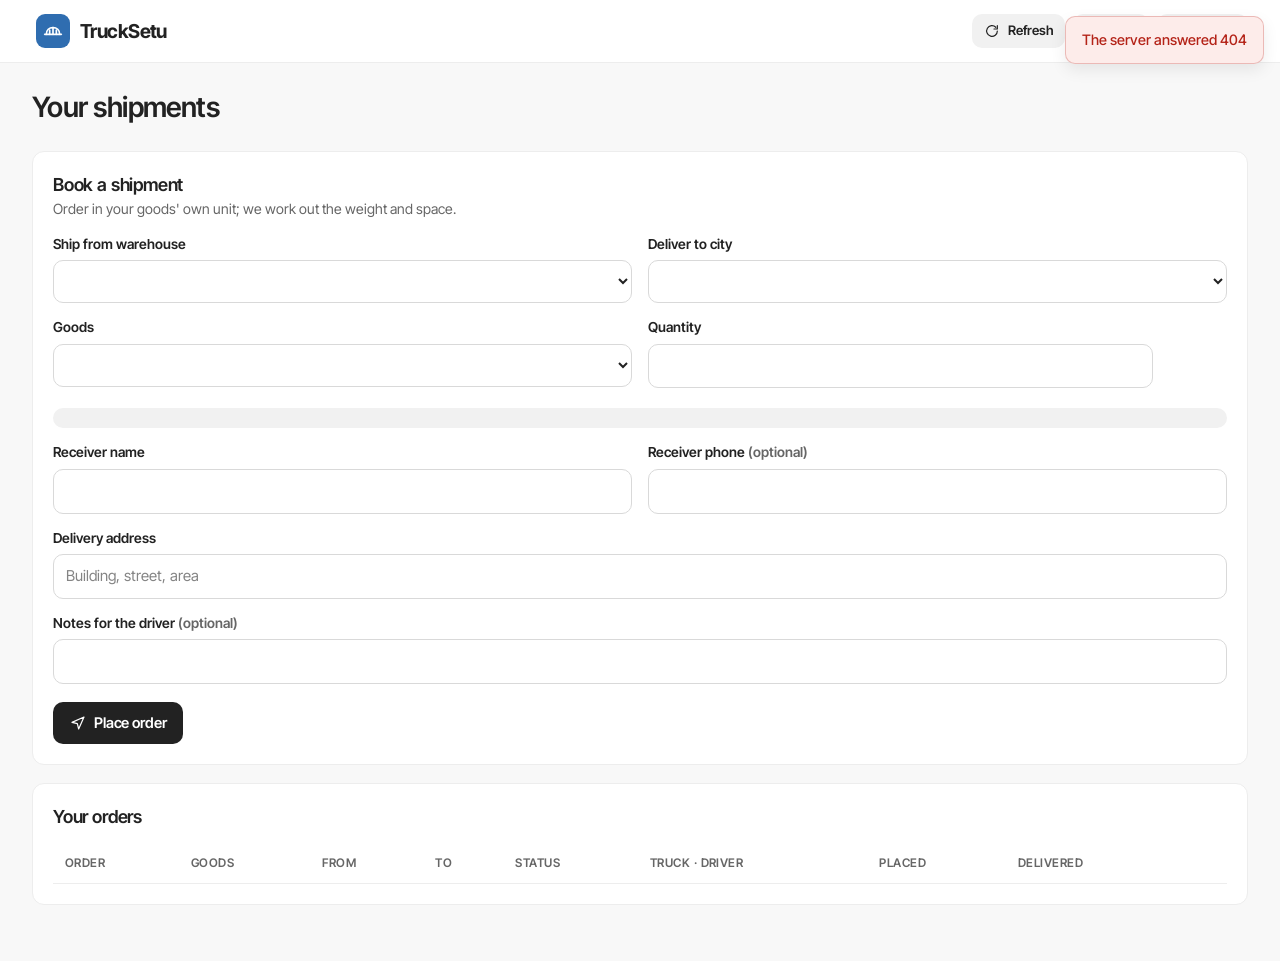
==== commit 08fa05d7: "Login page: full-height highway scene with a half moon at night, truck drives forward, no stat chips" ====
--- a/web/customer.html
+++ b/web/customer.html
@@ -15,6 +15,12 @@
         .unit { font-weight: 600; min-width: 64px; }
         .preview { font-weight: 600; color: var(--blue); }
         .goods-note { background: var(--box); border-radius: var(--radius); padding: 10px 12px; }
+        /* Wide screens: booking form on the left, orders on the right; narrower screens stack them */
+        .customer-layout { display: grid; gap: 18px; align-items: start; }
+        .customer-layout > .panel + .panel { margin-top: 0; }
+        .order-grid { grid-template-columns: repeat(2, minmax(0, 1fr)); }
+        @media (min-width: 1600px) { .customer-layout { grid-template-columns: minmax(460px, 600px) minmax(0, 1fr); } }
+        @media (max-width: 640px) { .order-grid { grid-template-columns: minmax(0, 1fr); } }
     </style>
 </head>
 <body>
@@ -32,38 +38,40 @@
     <main class="page-wrap">
         <div class="page-head"><div><h1 id="company">Your shipments</h1><p id="contact"></p></div></div>
 
-        <section class="panel">
-            <div class="panel-head"><div><h2>Book a shipment</h2><p>Order in your goods' own unit; we work out the weight and space.</p></div></div>
-            <form id="order-form">
-                <div class="form-grid">
-                    <div class="field"><label for="o-warehouse">Ship from warehouse</label><select id="o-warehouse" required></select></div>
-                    <div class="field"><label for="o-goods">Goods</label><select id="o-goods" required></select></div>
-                    <div class="field">
-                        <label for="o-quantity">Quantity</label>
-                        <div class="quantity-row"><input id="o-quantity" type="number" min="0" step="1" required><span class="unit" id="o-unit"></span></div>
-                        <span class="hint" id="o-preview"></span>
+        <div class="customer-layout">
+            <section class="panel">
+                <div class="panel-head"><div><h2>Book a shipment</h2><p>Order in your goods' own unit; we work out the weight and space.</p></div></div>
+                <form id="order-form">
+                    <div class="form-grid order-grid">
+                        <div class="field"><label for="o-warehouse">Ship from warehouse</label><select id="o-warehouse" required></select></div>
+                        <div class="field"><label for="o-destination">Deliver to city</label><select id="o-destination" required></select></div>
+                        <div class="field"><label for="o-goods">Goods</label><select id="o-goods" required></select></div>
+                        <div class="field">
+                            <label for="o-quantity">Quantity</label>
+                            <div class="quantity-row"><input id="o-quantity" type="number" min="0" step="1" required><span class="unit" id="o-unit"></span></div>
+                            <span class="hint" id="o-preview"></span>
+                        </div>
+                        <div class="field wide"><span class="hint goods-note" id="o-handling"></span></div>
+                        <div class="field"><label for="o-receiver">Receiver name</label><input id="o-receiver" required maxlength="80"></div>
+                        <div class="field"><label for="o-phone">Receiver phone <span class="muted">(optional)</span></label><input id="o-phone" type="tel" maxlength="20"></div>
+                        <div class="field wide"><label for="o-address">Delivery address</label><input id="o-address" required maxlength="200" placeholder="Building, street, area"></div>
+                        <div class="field wide"><label for="o-notes">Notes for the driver <span class="muted">(optional)</span></label><input id="o-notes" maxlength="300"></div>
                     </div>
-                    <div class="field wide"><span class="hint goods-note" id="o-handling"></span></div>
-                    <div class="field"><label for="o-destination">Deliver to city</label><select id="o-destination" required></select></div>
-                    <div class="field"><label for="o-receiver">Receiver name</label><input id="o-receiver" required maxlength="80"></div>
-                    <div class="field"><label for="o-phone">Receiver phone <span class="muted">(optional)</span></label><input id="o-phone" type="tel" maxlength="20"></div>
-                    <div class="field wide"><label for="o-address">Delivery address</label><input id="o-address" required maxlength="200" placeholder="Building, street, area"></div>
-                    <div class="field wide"><label for="o-notes">Notes for the driver <span class="muted">(optional)</span></label><input id="o-notes" maxlength="300"></div>
+                    <div class="form-actions"><button class="btn btn-primary" type="submit"><svg class="icon" aria-hidden="true"><use href="#i-send"/></svg>Place order</button></div>
+                    <div id="order-result"></div>
+                </form>
+            </section>
+
+            <section class="panel">
+                <div class="panel-head"><h2 id="orders-title">Your orders</h2></div>
+                <div class="table-wrap">
+                    <table>
+                        <thead><tr><th>Order</th><th>Goods</th><th>From</th><th>To</th><th>Status</th><th>Truck · driver</th><th>Placed</th><th>Delivered</th><th></th></tr></thead>
+                        <tbody id="orders-body"></tbody>
+                    </table>
                 </div>
-                <div class="form-actions"><button class="btn btn-primary" type="submit"><svg class="icon" aria-hidden="true"><use href="#i-send"/></svg>Place order</button></div>
-                <div id="order-result"></div>
-            </form>
-        </section>
-
-        <section class="panel">
-            <div class="panel-head"><h2 id="orders-title">Your orders</h2></div>
-            <div class="table-wrap">
-                <table>
-                    <thead><tr><th>Order</th><th>Goods</th><th>From</th><th>To</th><th>Status</th><th>Truck · driver</th><th>Placed</th><th>Delivered</th><th></th></tr></thead>
-                    <tbody id="orders-body"></tbody>
-                </table>
-            </div>
-        </section>
+            </section>
+        </div>
     </main>
 
     <script src="app.js"></script>
--- a/web/style.css
+++ b/web/style.css
@@ -31,18 +31,32 @@
     --map-origin: #222222;
     --map-dest: #B7791F;
 
-    /* Login illustration */
-    --art-sky-top: #E9EFF6;
-    --art-sky-bottom: #F7F9FB;
+    /* Login illustration: the day scene (sun and clouds) */
+    --art-sky-top: #DCE6F1;
+    --art-sky-bottom: #F3F6FA;
     --art-sun: #F3E3BF;
-    --art-hill-far: #DFE5EC;
-    --art-hill-near: #CDD6E0;
+    --art-cloud: #FFFFFF;
+    --art-moon: #EDE7D9;
+    --art-star: #D5DDEA;
+    --art-hill-far: #E1E7EE;
+    --art-city: #D2DBE5;
+    --art-lit: #F2CF7E;
+    --art-hill-near: #C8D2DD;
+    --art-tree: #B8C4D1;
     --art-road: #3A3F46;
+    --art-road-edge: #6B717A;
     --art-road-line: #F4F4F4;
+    --art-verge: #BFC9D5;
+    --art-post: #8F9AA6;
+    --art-reflector: #E3A23B;
     --art-trailer: #FFFFFF;
+    --art-logo: #2F6DB0;
     --art-dark: #2A2F36;
     --art-window: #DCE8F5;
     --art-hub: #C9CFD6;
+    --art-light: #F5D27A;
+    --art-tail: #D9534F;
+    --art-shadow: rgba(0, 0, 0, 0.16);
 
     --radius: 10px;           /* buttons, inputs, chips, menu items */
     --radius-card: 12px;      /* cards and panels */
@@ -75,17 +89,26 @@
     --map-origin: #EDEDED;
     --map-dest: #F0C27E;
 
-    --art-sky-top: #1A222C;
-    --art-sky-bottom: #12161B;
-    --art-sun: #3B3424;
-    --art-hill-far: #222A33;
-    --art-hill-near: #2A333E;
-    --art-road: #0C0E11;
-    --art-road-line: #5A5F66;
+    /* Login illustration: the night scene (half moon, stars, lit windows, headlights) */
+    --art-sky-top: #0C1219;
+    --art-sky-bottom: #1A2430;
+    --art-hill-far: #151D27;
+    --art-city: #111821;
+    --art-hill-near: #0F151C;
+    --art-tree: #0B1016;
+    --art-road: #07090C;
+    --art-road-edge: #2A3038;
+    --art-road-line: #4F5660;
+    --art-verge: #0B1015;
+    --art-post: #2C343E;
     --art-trailer: #D8DDE3;
+    --art-logo: #2F5E93;
     --art-dark: #4A5058;      /* wheels and chassis: lighter than the night road so they stay visible */
     --art-window: #9FC3EA;
     --art-hub: #A3A9B1;
+    --art-light: #FFE3A0;
+    --art-tail: #FF6B6B;
+    --art-shadow: rgba(0, 0, 0, 0.5);
 
     --shadow-hover: 0 6px 16px rgba(0, 0, 0, 0.45);
     color-scheme: dark;
@@ -132,7 +155,7 @@
     flex-direction: column;
     gap: 18px;
 }
-.content { flex: 1; min-width: 0; padding: 28px 32px 56px; max-width: 1320px; }
+.content { flex: 1; min-width: 0; padding: 28px 32px 56px; }   /* uses the full width next to the sidebar */
 
 /* --- Brand --- */
 .brand { display: flex; align-items: center; gap: 10px; padding: 2px 4px; color: var(--text); }
@@ -193,9 +216,9 @@
     background: var(--surface);
     border-bottom: 1px solid var(--line);
 }
-.topbar-inner { max-width: 1160px; margin: 0 auto; padding: 12px 24px; display: flex; align-items: center; justify-content: space-between; gap: 16px; }
+.topbar-inner { padding: 12px 32px; display: flex; align-items: center; justify-content: space-between; gap: 16px; }
 .topbar-actions { display: flex; align-items: center; gap: 8px; flex-wrap: wrap; }
-.page-wrap { max-width: 1160px; margin: 0 auto; padding: 28px 24px 56px; }
+.page-wrap { padding: 28px 32px 56px; }   /* full width, like the manager page */
 
 /* --- Page header --- */
 .page-head { display: flex; justify-content: space-between; align-items: flex-end; gap: 16px; flex-wrap: wrap; margin-bottom: 22px; }
@@ -207,7 +230,8 @@
 .panel-head { display: flex; justify-content: space-between; align-items: center; gap: 12px; flex-wrap: wrap; margin-bottom: 14px; }
 .panel-head p { color: var(--muted); font-size: 0.88rem; }
 
-.stats { display: grid; grid-template-columns: repeat(auto-fit, minmax(170px, 1fr)); gap: 12px; margin-bottom: 18px; }
+.stats { display: grid; grid-auto-flow: column; grid-auto-columns: minmax(0, 1fr); gap: 12px; margin-bottom: 18px; }   /* all cards in one row */
+@media (max-width: 1000px) { .stats { grid-auto-flow: row; grid-template-columns: repeat(3, minmax(0, 1fr)); } }
 .stat {
     background: var(--surface);
     border: 1px solid var(--line);
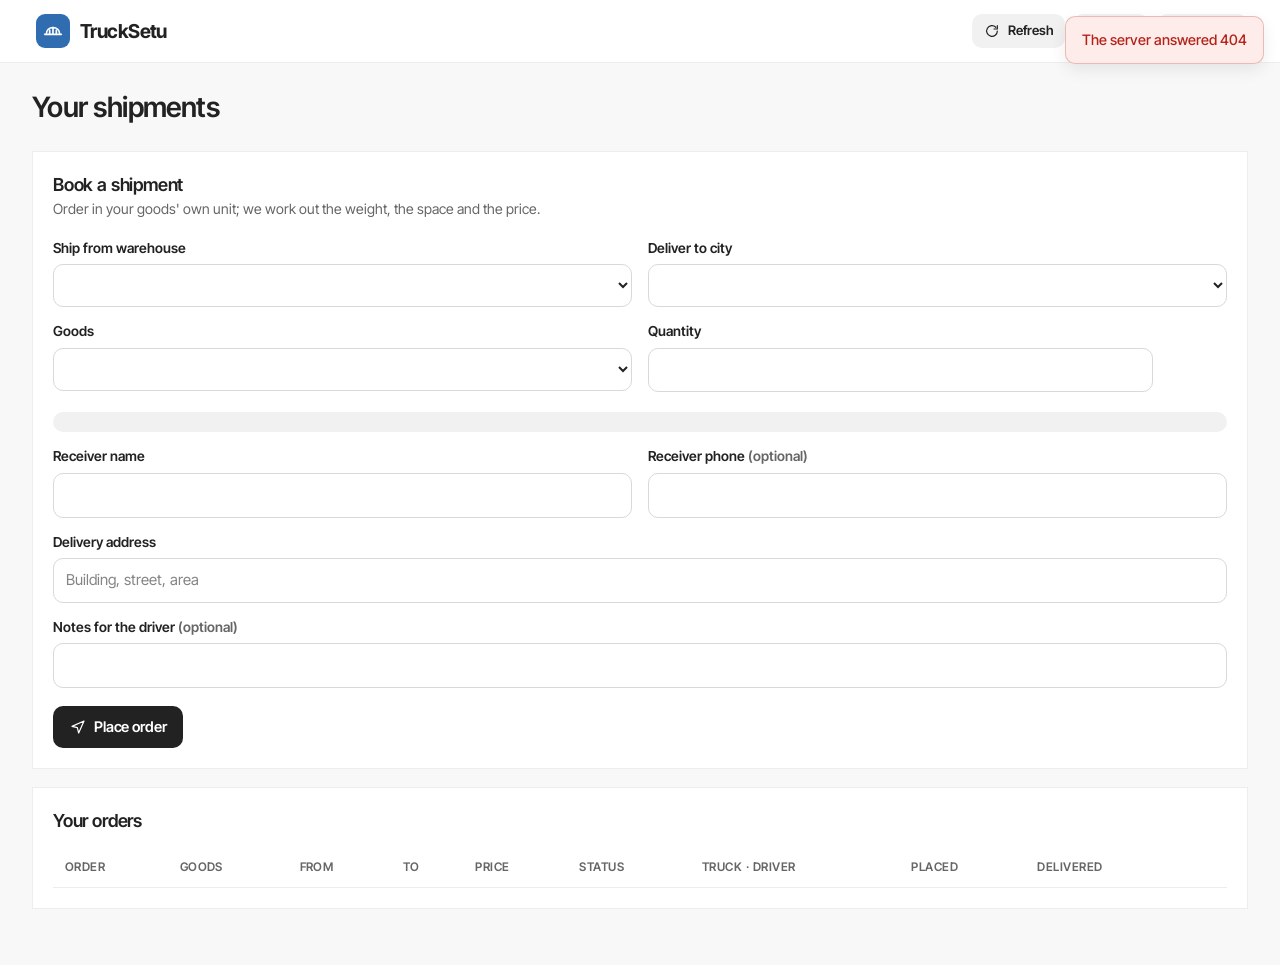
==== commit 32c74a3a: "Several drop-offs per truck along its road (#10); customer prices, driver pay and profit for manager" ====
--- a/web/customer.html
+++ b/web/customer.html
@@ -14,6 +14,7 @@
         .quantity-row input { flex: 1; min-width: 0; }
         .unit { font-weight: 600; min-width: 64px; }
         .preview { font-weight: 600; color: var(--blue); }
+        .quote-error { display: block; color: var(--danger); font-weight: 500; }
         .goods-note { background: var(--box); border-radius: var(--radius); padding: 10px 12px; }
         /* Wide screens: booking form on the left, orders on the right; narrower screens stack them */
         .customer-layout { display: grid; gap: 18px; align-items: start; }
@@ -40,7 +41,7 @@
 
         <div class="customer-layout">
             <section class="panel">
-                <div class="panel-head"><div><h2>Book a shipment</h2><p>Order in your goods' own unit; we work out the weight and space.</p></div></div>
+                <div class="panel-head"><div><h2>Book a shipment</h2><p>Order in your goods' own unit; we work out the weight, the space and the price.</p><p class="hint" id="o-pricing" style="margin-top: 4px;"></p></div></div>
                 <form id="order-form">
                     <div class="form-grid order-grid">
                         <div class="field"><label for="o-warehouse">Ship from warehouse</label><select id="o-warehouse" required></select></div>
@@ -66,7 +67,7 @@
                 <div class="panel-head"><h2 id="orders-title">Your orders</h2></div>
                 <div class="table-wrap">
                     <table>
-                        <thead><tr><th>Order</th><th>Goods</th><th>From</th><th>To</th><th>Status</th><th>Truck · driver</th><th>Placed</th><th>Delivered</th><th></th></tr></thead>
+                        <thead><tr><th>Order</th><th>Goods</th><th>From</th><th>To</th><th>Price</th><th>Status</th><th>Truck · driver</th><th>Placed</th><th>Delivered</th><th></th></tr></thead>
                         <tbody id="orders-body"></tbody>
                     </table>
                 </div>
@@ -93,11 +94,31 @@
             updatePreview();
         }
 
+        // The weight and space show at once; the road km and the price come from the server, which checks the order the
+        // same way as when it is placed (so a too-big order says so before it is sent)
+        let quoteTimer = null, quoteNumber = 0;
         function updatePreview() {
             const goods = selectedGoods(), amount = Number($('o-quantity').value);
-            $('o-preview').innerHTML = goods && amount > 0
-                ? `<span class="preview">= ${App.formatNumber(amount * goods.kg_per_unit)} kg · ${App.formatNumber(amount * goods.m3_per_unit, 1)} m³</span>`
-                : '';
+            clearTimeout(quoteTimer);
+            const number = ++quoteNumber;
+            if (!goods || !(amount > 0)) {
+                $('o-preview').innerHTML = '';
+                return;
+            }
+            const local = `= ${App.formatNumber(amount * goods.kg_per_unit)} kg · ${App.formatNumber(amount * goods.m3_per_unit, 1)} m³`;
+            $('o-preview').innerHTML = `<span class="preview">${local}</span>`;
+            if (!$('o-warehouse').value || !$('o-destination').value) return;
+            quoteTimer = setTimeout(async () => {
+                try {
+                    const quote = await App.api('/api/customer/quote', { warehouse_id: $('o-warehouse').value, goods_code: goods.code,
+                                                                         quantity: $('o-quantity').value, destination_city: $('o-destination').value });
+                    if (number !== quoteNumber) return;   // the form changed while the answer was on its way
+                    $('o-preview').innerHTML = `<span class="preview">${local} · ${App.formatNumber(quote.distance_km)} km by road · ${App.formatMoney(quote.price)}</span>`;
+                } catch (error) {
+                    if (number !== quoteNumber) return;
+                    $('o-preview').innerHTML = `<span class="preview">${local}</span><span class="quote-error">${E(error.message)}</span>`;
+                }
+            }, 250);
         }
 
         // The destination can't be the warehouse's own city
@@ -106,6 +127,7 @@
             const cities = catalog.cities.filter(c => !warehouse || c !== warehouse.city);
             App.fillSelect($('o-destination'), cities, c => c, c => c, 'Choose a city');
             if (cities.includes(current)) $('o-destination').value = current;
+            updatePreview();
         }
 
         async function load() {
@@ -126,20 +148,22 @@
                     <td>${E(App.quantity(o.quantity, o.goods.unit))}<span class="sub">${E(o.goods.name)} · ${App.formatNumber(o.weight_kg)} kg</span></td>
                     <td><span class="nowrap">${E(o.warehouse.code)}</span><span class="sub">${E(o.warehouse.city)}</span></td>
                     <td>${E(o.destination_city)}<span class="sub">${E(o.receiver_name)}</span></td>
+                    <td class="num">${o.price === null ? '—' : App.formatMoney(o.price)}${o.distance_km ? `<span class="sub">${App.formatNumber(o.distance_km)} km</span>` : ''}</td>
                     <td>${App.badge(o.status)}</td>
-                    <td class="small">${o.trip ? `<span class="nowrap">${E(o.trip.truck_plate)}</span><span class="sub">${E(o.trip.driver_name)} · ${App.formatNumber(o.trip.distance_km)} km</span>` : '—'}</td>
+                    <td class="small">${o.trip ? `<span class="nowrap">${E(o.trip.truck_plate)}</span><span class="sub">${E(o.trip.driver_name)}</span>` : '—'}</td>
                     <td class="small">${App.formatDate(o.created_at)}</td>
                     <td class="small">${App.formatDate(o.delivered_at)}</td>
                     <td class="actions-cell">${o.status === 'pending' ? `<button class="btn btn-secondary btn-small btn-danger" data-cancel="${o.id}">Cancel</button>` : ''}</td>
-                </tr>`).join('') : '<tr><td colspan="9" class="empty">No orders yet. Book your first shipment above.</td></tr>';
+                </tr>`).join('') : '<tr><td colspan="10" class="empty">No orders yet. Book your first shipment above.</td></tr>';
         }
 
         $('orders-body').addEventListener('click', event => {
             const button = event.target.closest('[data-cancel]');
             if (!button) return;
             const id = Number(button.dataset.cancel);
-            if (!confirm(`Cancel order #${id}?`)) return;
             App.busy(button, async () => {
+                if (!await App.confirm({ title: `Cancel order #${id}?`, message: `The warehouse won't send a truck for it. This can't be undone.`,
+                                         action: 'Cancel order', cancel: 'Keep order', danger: true })) return;
                 await App.api('/api/customer/orders/cancel', { order_id: id });
                 App.notify(`Order #${id} cancelled`);
                 await load();
@@ -156,7 +180,7 @@
                     receiver_name: $('o-receiver').value, receiver_phone: $('o-phone').value, notes: $('o-notes').value,
                 });
                 $('order-result').innerHTML = `<p class="notice">Order <strong>#${result.id}</strong> placed:
-                    ${App.formatNumber(result.weight_kg)} kg, ${App.formatNumber(result.volume_m3, 1)} m³.
+                    ${App.formatNumber(result.weight_kg)} kg, ${App.formatNumber(result.volume_m3, 1)} m³, <strong>${App.formatMoney(result.price)}</strong> before GST.
                     Route ${result.path.map(E).join(' → ')} (${App.formatNumber(result.distance_km)} km). It waits for the warehouse to dispatch a truck.</p>`;
                 ['o-quantity', 'o-receiver', 'o-phone', 'o-address', 'o-notes'].forEach(id => { $(id).value = ''; });
                 updatePreview();
@@ -167,6 +191,7 @@
         $('o-goods').addEventListener('change', updateGoods);
         $('o-quantity').addEventListener('input', updatePreview);
         $('o-warehouse').addEventListener('change', updateDestinations);
+        $('o-destination').addEventListener('change', updatePreview);
         $('logout').addEventListener('click', App.logout);
         $('refresh').addEventListener('click', event => App.busy(event.currentTarget, load));
 
@@ -175,6 +200,9 @@
                 catalog = await App.api('/api/catalog');
                 App.fillSelect($('o-warehouse'), catalog.warehouses, w => w.id, w => `${w.code} · ${w.name} (${w.city})`);
                 App.fillSelect($('o-goods'), catalog.goods, g => g.code, g => g.name);
+                const pricing = catalog.pricing;
+                $('o-pricing').textContent = `Price: ${App.formatMoney(pricing.rate_per_tonne_km)} per tonne-km by road from the warehouse · bulky goods by their space ` +
+                    `(1 m³ counts as ${App.formatNumber(pricing.chargeable_kg_per_m3)} kg) · at least ${App.formatMoney(pricing.minimum_order_price)} per order · GST extra`;
                 await load();
                 // Start with the warehouse in the customer's own city, if there is one
                 const local = catalog.warehouses.find(w => data.company && w.city === data.company.city);
--- a/web/style.css
+++ b/web/style.css
@@ -1,6 +1,6 @@
 /* =========================================================================
    TruckSetu design system
-   Black and white with one blue accent, Inter Tight, rounded boxes, 200 ms motion.
+   Black and white with one blue accent, Inter Tight, rounded controls on square panels, 200 ms motion.
    Every colour is a token: the light set on :root, the dark set on [data-theme="dark"]
    (switched by the toggle button and remembered per browser).
    ========================================================================= */
@@ -21,15 +21,18 @@
     --blue-soft: #E8F0FA;
     --ok: #2F6B4C;     --ok-soft: #E6F2EA;
     --warn: #8A5A1E;   --warn-soft: #F7EDDD;
-    --danger: #B42318; --danger-soft: #FDECEA;
+    --danger: #B42318; --danger-soft: #FDECEA; --on-danger: #FFFFFF;
     --neutral: #555555; --neutral-soft: #EFEFEF;
 
     /* Network map */
-    --map-road: #DEDEDE;
+    --map-road: #B4B4B4;      /* roads on the grey map tiles */
     --map-city: #BDBDBD;
     --map-label: #666666;
     --map-origin: #222222;
-    --map-dest: #B7791F;
+    /* Trip routes: one colour per trip, in this fixed order (checked for colour-blind separation) */
+    --route-1: #2F6DB0; --route-2: #EB6834; --route-3: #1BAF7A; --route-4: #EDA100;
+    --route-5: #E87BA4; --route-6: #008300; --route-7: #6250D6; --route-8: #E34948;
+    --route-other: #8A8A8A;
 
     /* Login illustration: the day scene (sun and clouds) */
     --art-sky-top: #DCE6F1;
@@ -59,7 +62,7 @@
     --art-shadow: rgba(0, 0, 0, 0.16);
 
     --radius: 10px;           /* buttons, inputs, chips, menu items */
-    --radius-card: 12px;      /* cards and panels */
+    --radius-card: 0;         /* cards, panels and other big boxes have square corners */
     --speed: 200ms;
     --shadow-hover: 0 6px 16px rgba(0, 0, 0, 0.08);
     color-scheme: light;
@@ -80,14 +83,16 @@
     --blue-soft: #1B2A3D;
     --ok: #86D3AA;     --ok-soft: #16301F;
     --warn: #F0C27E;   --warn-soft: #36280F;
-    --danger: #F4A49B; --danger-soft: #3A1714;
+    --danger: #F4A49B; --danger-soft: #3A1714; --on-danger: #121212;
     --neutral: #BDBDBD; --neutral-soft: #2A2A2A;
 
-    --map-road: #333333;
+    --map-road: #5C5C5C;
     --map-city: #555555;
     --map-label: #A3A3A3;
     --map-origin: #EDEDED;
-    --map-dest: #F0C27E;
+    --route-1: #3987E5; --route-2: #D95926; --route-3: #199E70; --route-4: #C98500;
+    --route-5: #D55181; --route-6: #008300; --route-7: #9085E9; --route-8: #E66767;
+    --route-other: #7A7A7A;
 
     /* Login illustration: the night scene (half moon, stars, lit windows, headlights) */
     --art-sky-top: #0C1219;
@@ -272,6 +277,8 @@
 .btn-outline:hover { border-color: var(--text); }
 .btn-small { padding: 6px 11px; font-size: 0.82rem; }
 .btn-danger { color: var(--danger); }
+.btn-danger-solid { background: var(--danger); color: var(--on-danger); }   /* the action button of a risky question */
+.btn-danger-solid:hover { background: color-mix(in srgb, var(--danger) 86%, var(--page)); }
 .btn-icon { padding: 8px; }
 .btn-block { width: 100%; }
 button:disabled { opacity: 0.55; cursor: wait; transform: none; }
@@ -323,6 +330,7 @@
 .route { color: var(--muted); font-size: 0.86rem; }
 .empty { padding: 36px 16px; text-align: center; color: var(--muted); }
 .actions-cell { white-space: nowrap; text-align: right; }
+.loss { color: var(--danger); }   /* a negative profit */
 
 /* --- Forms --- */
 .form-grid { display: grid; grid-template-columns: repeat(auto-fit, minmax(220px, 1fr)); gap: 14px 16px; }
@@ -361,6 +369,26 @@
 .toast-error { background: var(--danger-soft); color: var(--danger); border-color: color-mix(in srgb, var(--danger) 25%, transparent); }
 .toast-info { background: var(--blue-soft); color: var(--blue); border-color: color-mix(in srgb, var(--blue) 25%, transparent); }
 
+/* --- Question box (App.confirm), used instead of the browser's own confirm() --- */
+.dialog {
+    width: min(440px, calc(100vw - 32px));
+    margin: auto;   /* the reset above sets margin 0, which would pin the box to the top */
+    border: 1px solid var(--line);
+    border-radius: var(--radius-card);
+    background: var(--surface);
+    color: var(--text);
+    box-shadow: 0 24px 64px rgba(0, 0, 0, 0.22);
+}
+.dialog[open] { animation: dialog-in var(--speed) ease-out; }
+@keyframes dialog-in { from { opacity: 0; transform: translateY(8px) scale(0.98); } }
+.dialog::backdrop { background: rgba(0, 0, 0, 0.4); }   /* literal colours: older browsers don't pass tokens to ::backdrop */
+:root[data-theme="dark"] .dialog { border-color: var(--line-strong); box-shadow: 0 24px 64px rgba(0, 0, 0, 0.6); }
+:root[data-theme="dark"] .dialog::backdrop { background: rgba(0, 0, 0, 0.6); }
+.dialog-box { padding: 22px 22px 18px; }
+.dialog-message { color: var(--muted); margin-top: 6px; }
+.dialog-actions { display: flex; justify-content: flex-end; gap: 8px; margin-top: 22px; }
+@media (max-width: 480px) { .dialog-actions .btn { flex: 1; } }
+
 /* --- Respect "reduce motion" --- */
 @media (prefers-reduced-motion: reduce) {
     *, *::before, *::after { transition-duration: 0ms !important; animation: none !important; }
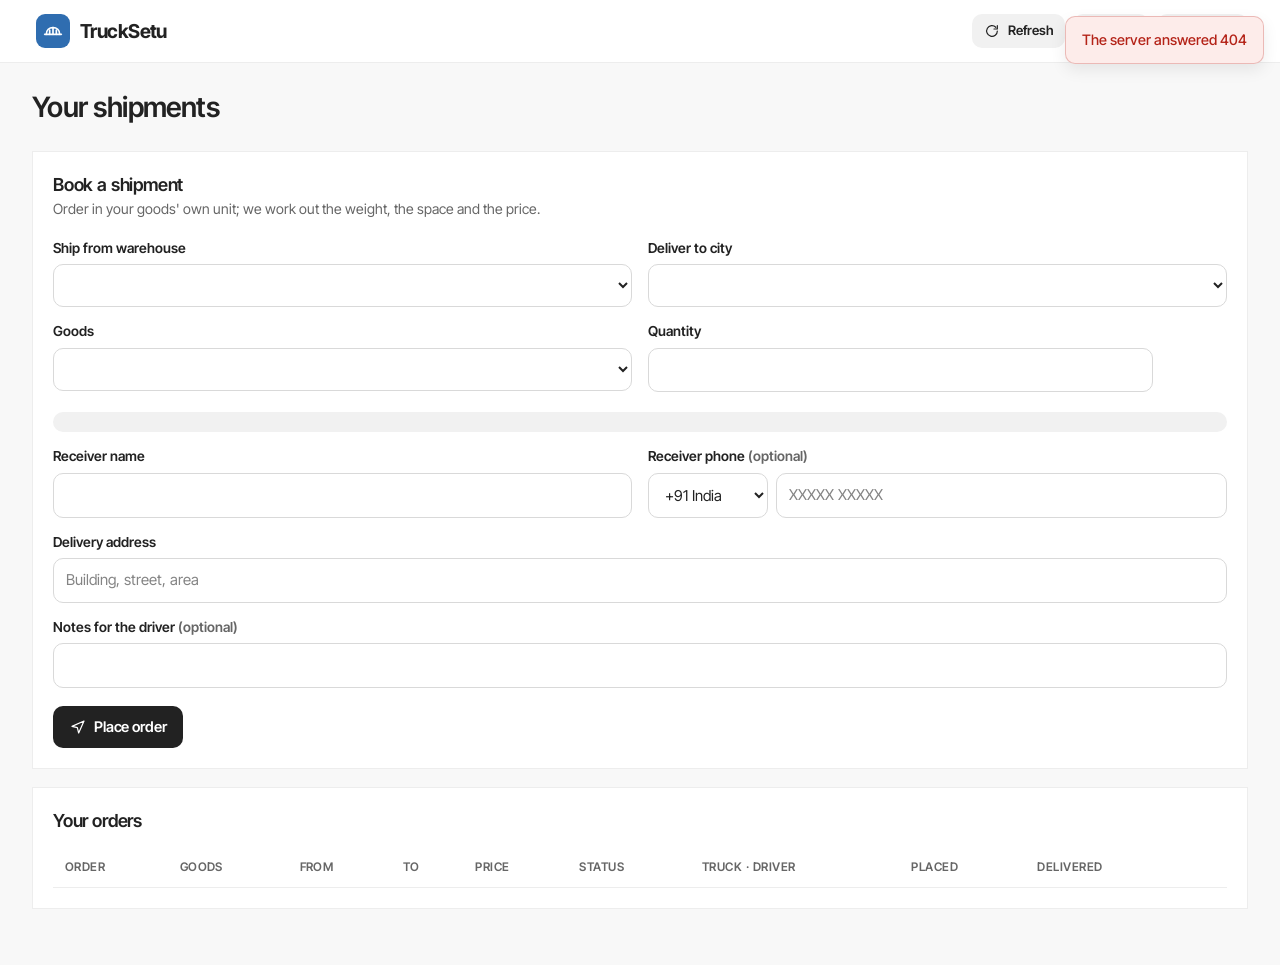
==== commit 82d8d6d0: "Welcome page with the truck scene full screen; plain login page with Google sign-in and an emailed c" ====
--- a/web/customer.html
+++ b/web/customer.html
@@ -54,7 +54,8 @@
                         </div>
                         <div class="field wide"><span class="hint goods-note" id="o-handling"></span></div>
                         <div class="field"><label for="o-receiver">Receiver name</label><input id="o-receiver" required maxlength="80"></div>
-                        <div class="field"><label for="o-phone">Receiver phone <span class="muted">(optional)</span></label><input id="o-phone" type="tel" maxlength="20"></div>
+                        <div class="field"><label for="o-phone">Receiver phone <span class="muted">(optional)</span></label>
+                            <div class="phone-row"><select id="o-phone-code" aria-label="Country code"></select><input id="o-phone" type="tel" maxlength="15"></div></div>
                         <div class="field wide"><label for="o-address">Delivery address</label><input id="o-address" required maxlength="200" placeholder="Building, street, area"></div>
                         <div class="field wide"><label for="o-notes">Notes for the driver <span class="muted">(optional)</span></label><input id="o-notes" maxlength="300"></div>
                     </div>
@@ -177,7 +178,7 @@
                 const result = await App.api('/api/customer/orders', {
                     warehouse_id: $('o-warehouse').value, goods_code: $('o-goods').value, quantity: $('o-quantity').value,
                     destination_city: $('o-destination').value, delivery_address: $('o-address').value,
-                    receiver_name: $('o-receiver').value, receiver_phone: $('o-phone').value, notes: $('o-notes').value,
+                    receiver_name: $('o-receiver').value, receiver_phone: App.phoneValue($('o-phone-code'), $('o-phone')), notes: $('o-notes').value,
                 });
                 $('order-result').innerHTML = `<p class="notice">Order <strong>#${result.id}</strong> placed:
                     ${App.formatNumber(result.weight_kg)} kg, ${App.formatNumber(result.volume_m3, 1)} m³, <strong>${App.formatMoney(result.price)}</strong> before GST.
@@ -188,6 +189,7 @@
             });
         });
 
+        App.phoneField($('o-phone-code'), $('o-phone'));
         $('o-goods').addEventListener('change', updateGoods);
         $('o-quantity').addEventListener('input', updatePreview);
         $('o-warehouse').addEventListener('change', updateDestinations);
--- a/web/style.css
+++ b/web/style.css
@@ -350,6 +350,31 @@
 .field input::placeholder { color: var(--muted); opacity: 0.8; }
 .hint { color: var(--muted); font-size: 0.8rem; line-height: 1.45; }
 .form-actions { display: flex; gap: 10px; align-items: center; margin-top: 18px; flex-wrap: wrap; }
+/* Password boxes: an eye button inside, on the right (added by app.js) */
+.password-wrap { position: relative; }
+.password-wrap input { padding-right: 46px; }
+.reveal {
+    position: absolute;
+    top: 50%;
+    right: 6px;
+    transform: translateY(-50%);
+    width: 34px;
+    height: 34px;
+    display: grid;
+    place-items: center;
+    padding: 0;
+    border: 0;
+    border-radius: 8px;
+    background: transparent;
+    color: var(--muted);
+    cursor: pointer;
+    transition: background-color var(--speed) ease-out, color var(--speed) ease-out;
+}
+.reveal:hover { background: var(--box); color: var(--text); }
+/* Phone numbers: the country code picker, then the number */
+.phone-row { display: flex; gap: 8px; }
+.phone-row select { width: 120px; flex: none; }
+.phone-row input { flex: 1; min-width: 0; }
 
 /* --- Notices and toasts --- */
 .notice { background: var(--box); border-radius: var(--radius); padding: 12px 14px; font-size: 0.9rem; line-height: 1.6; }
